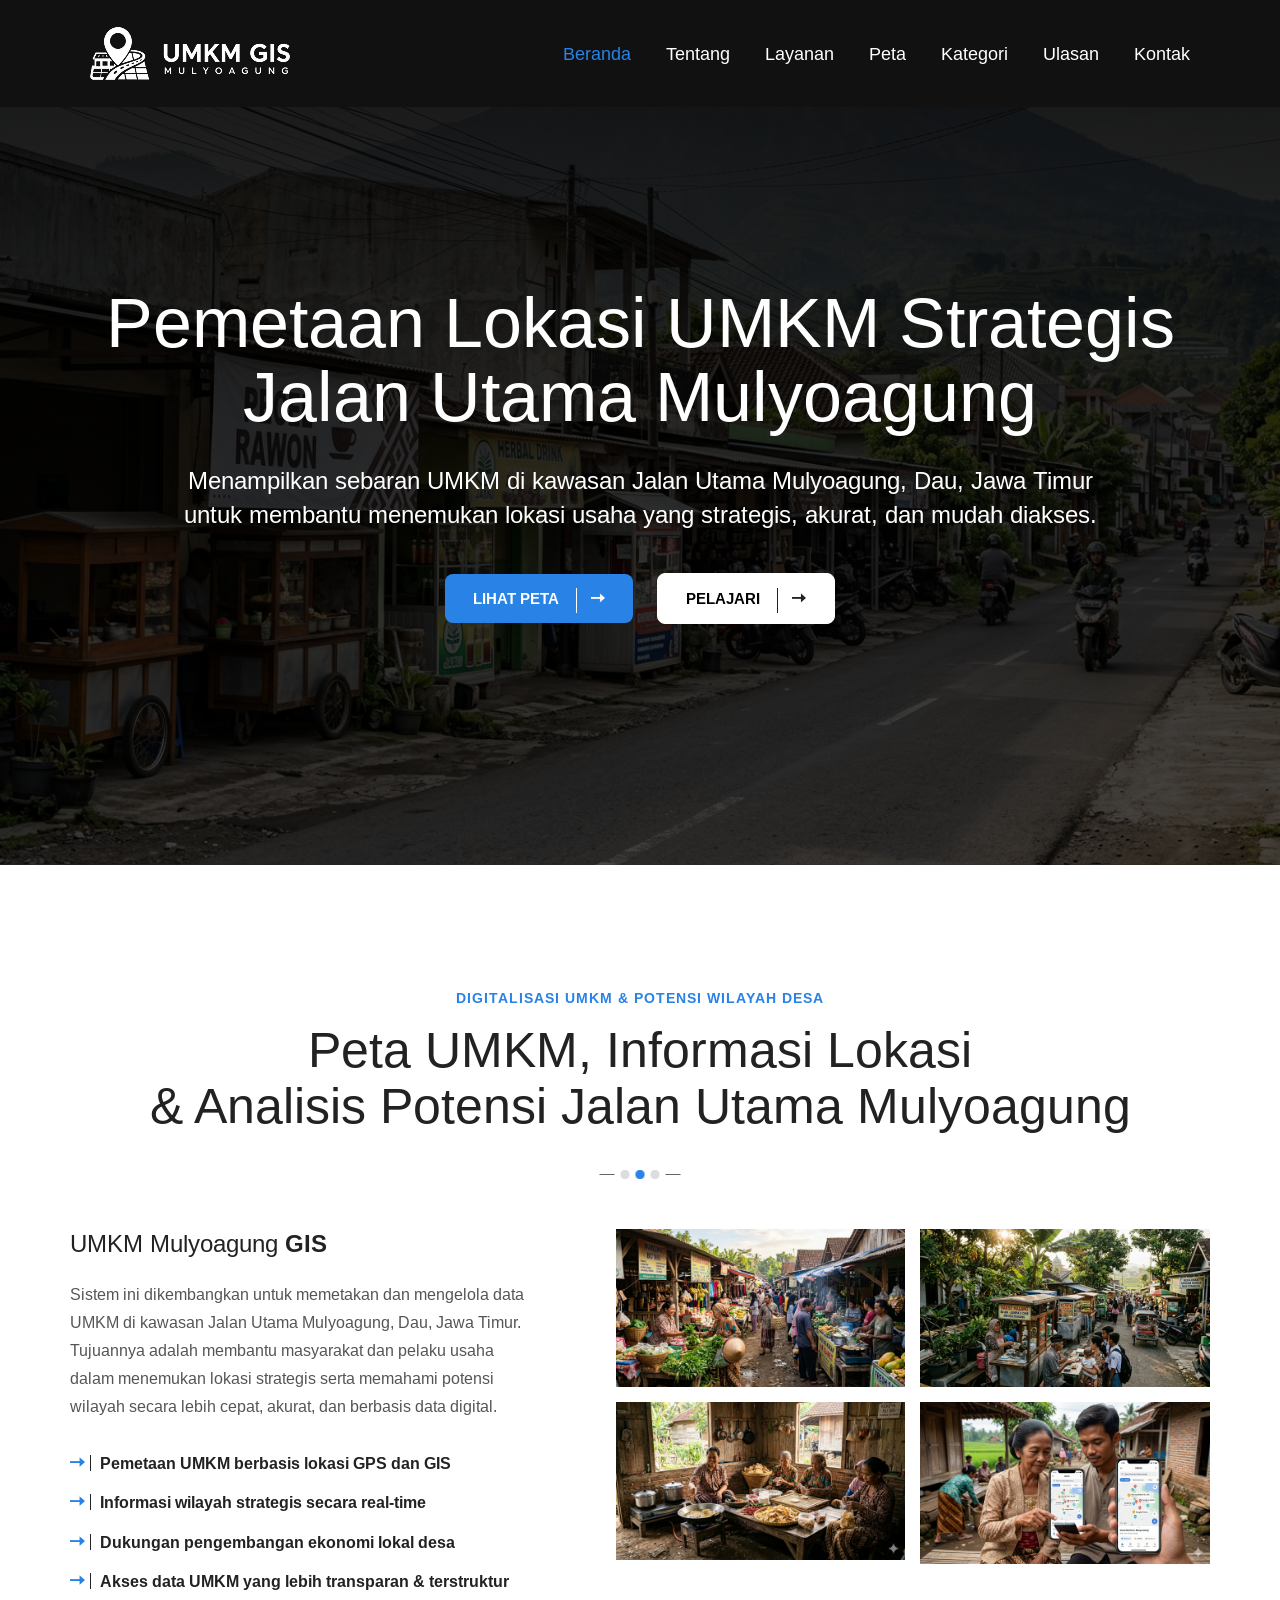
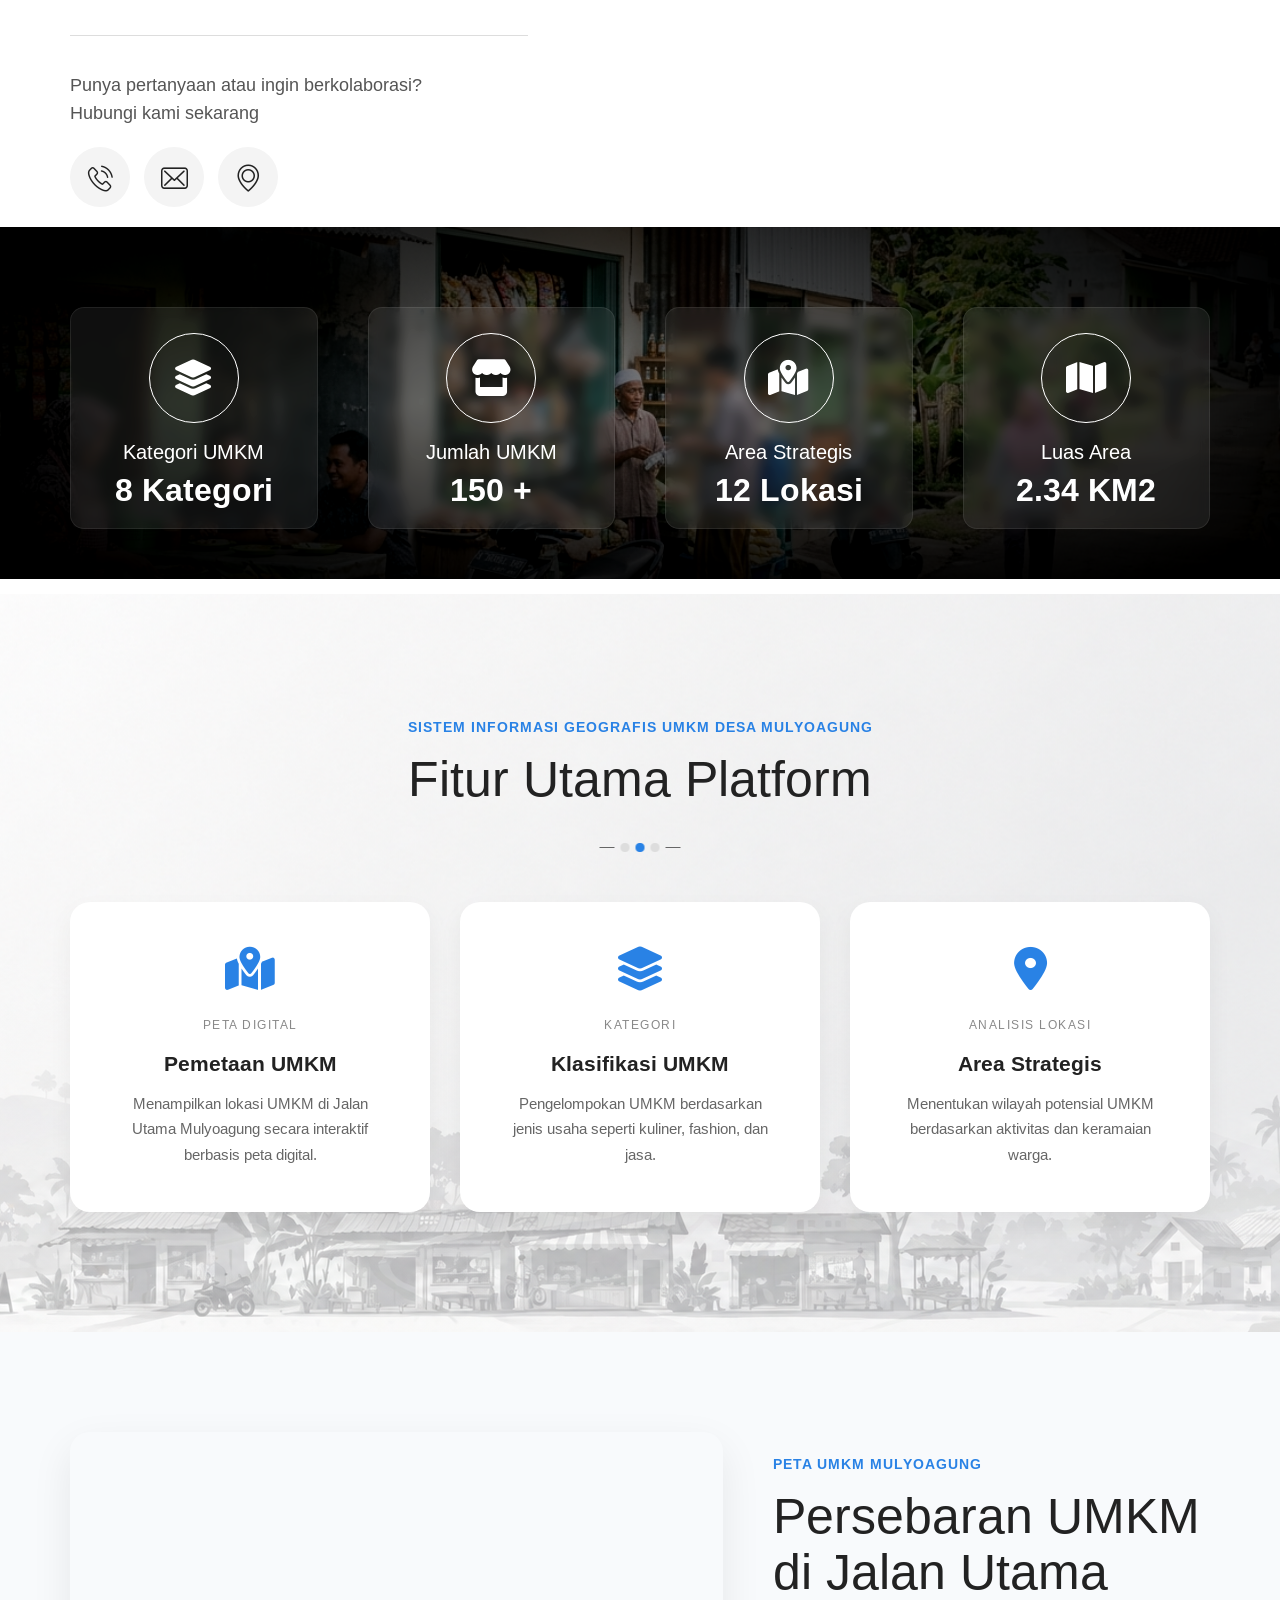
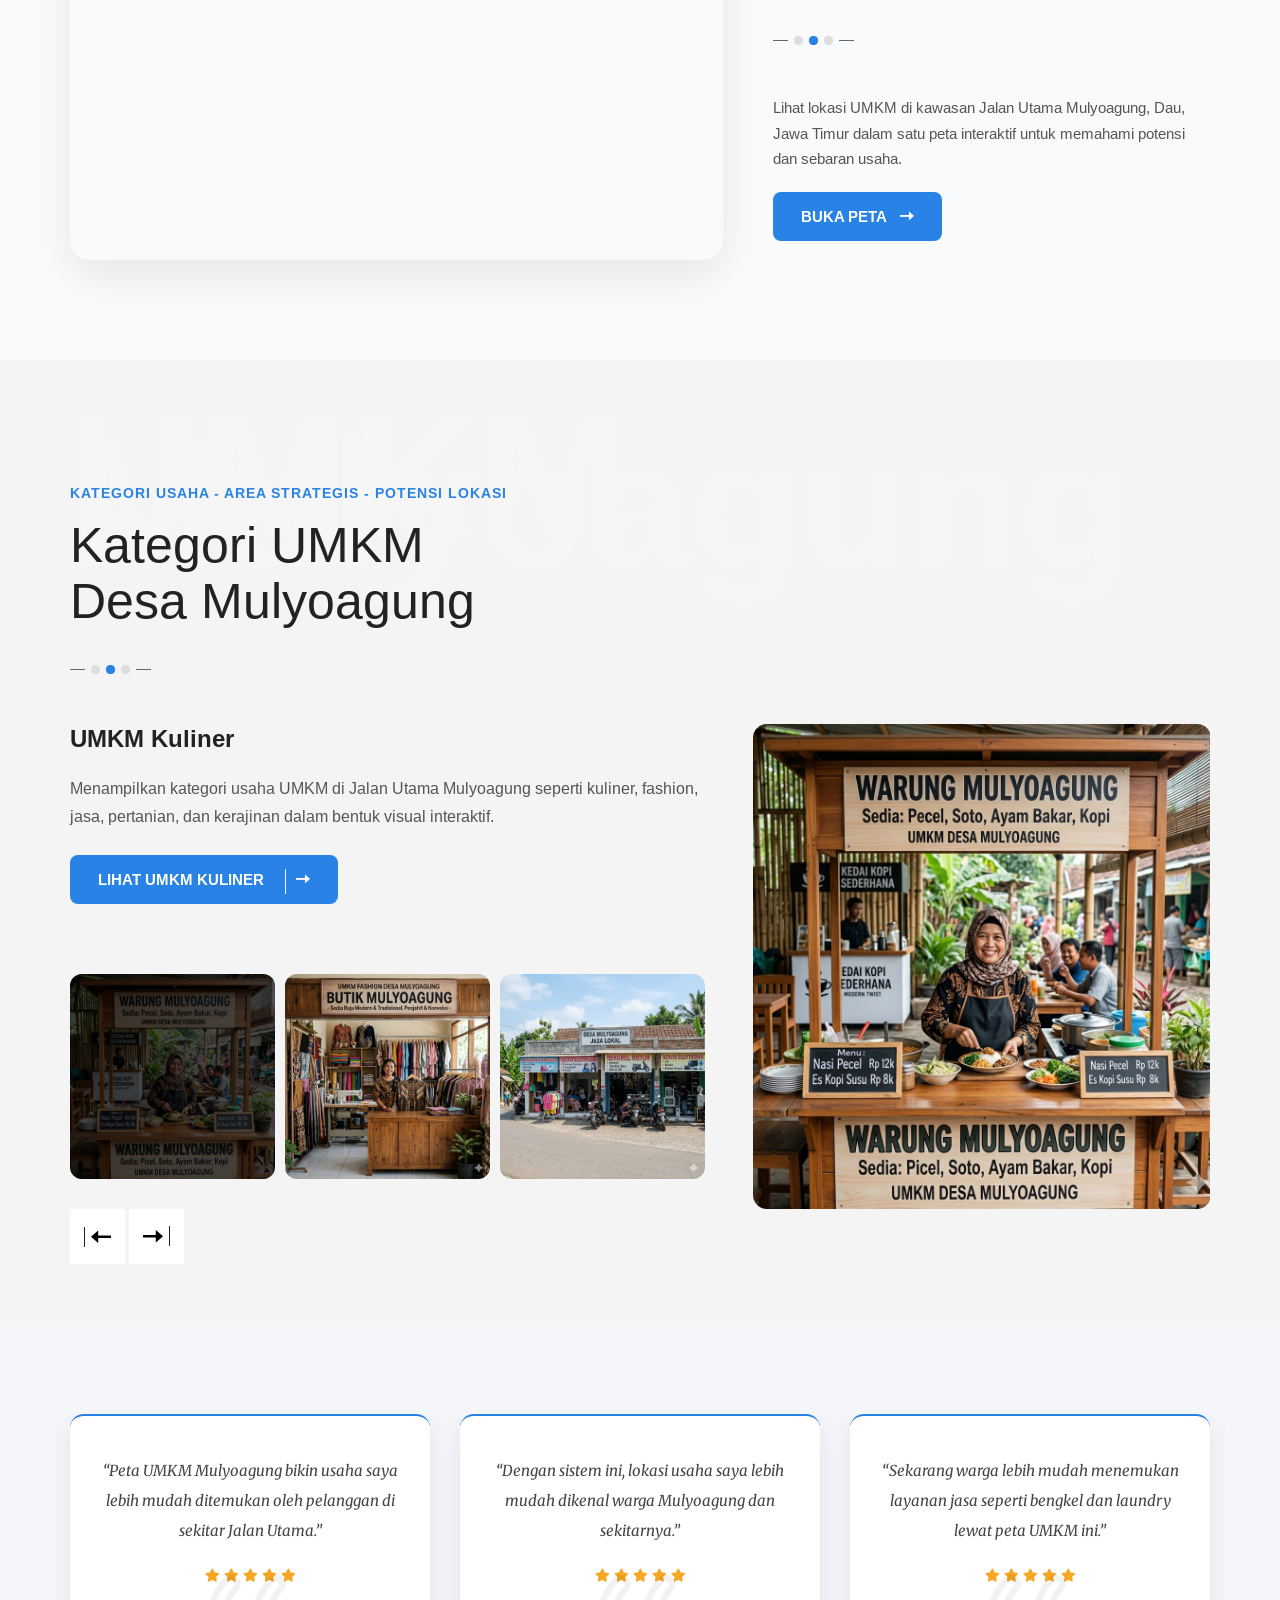
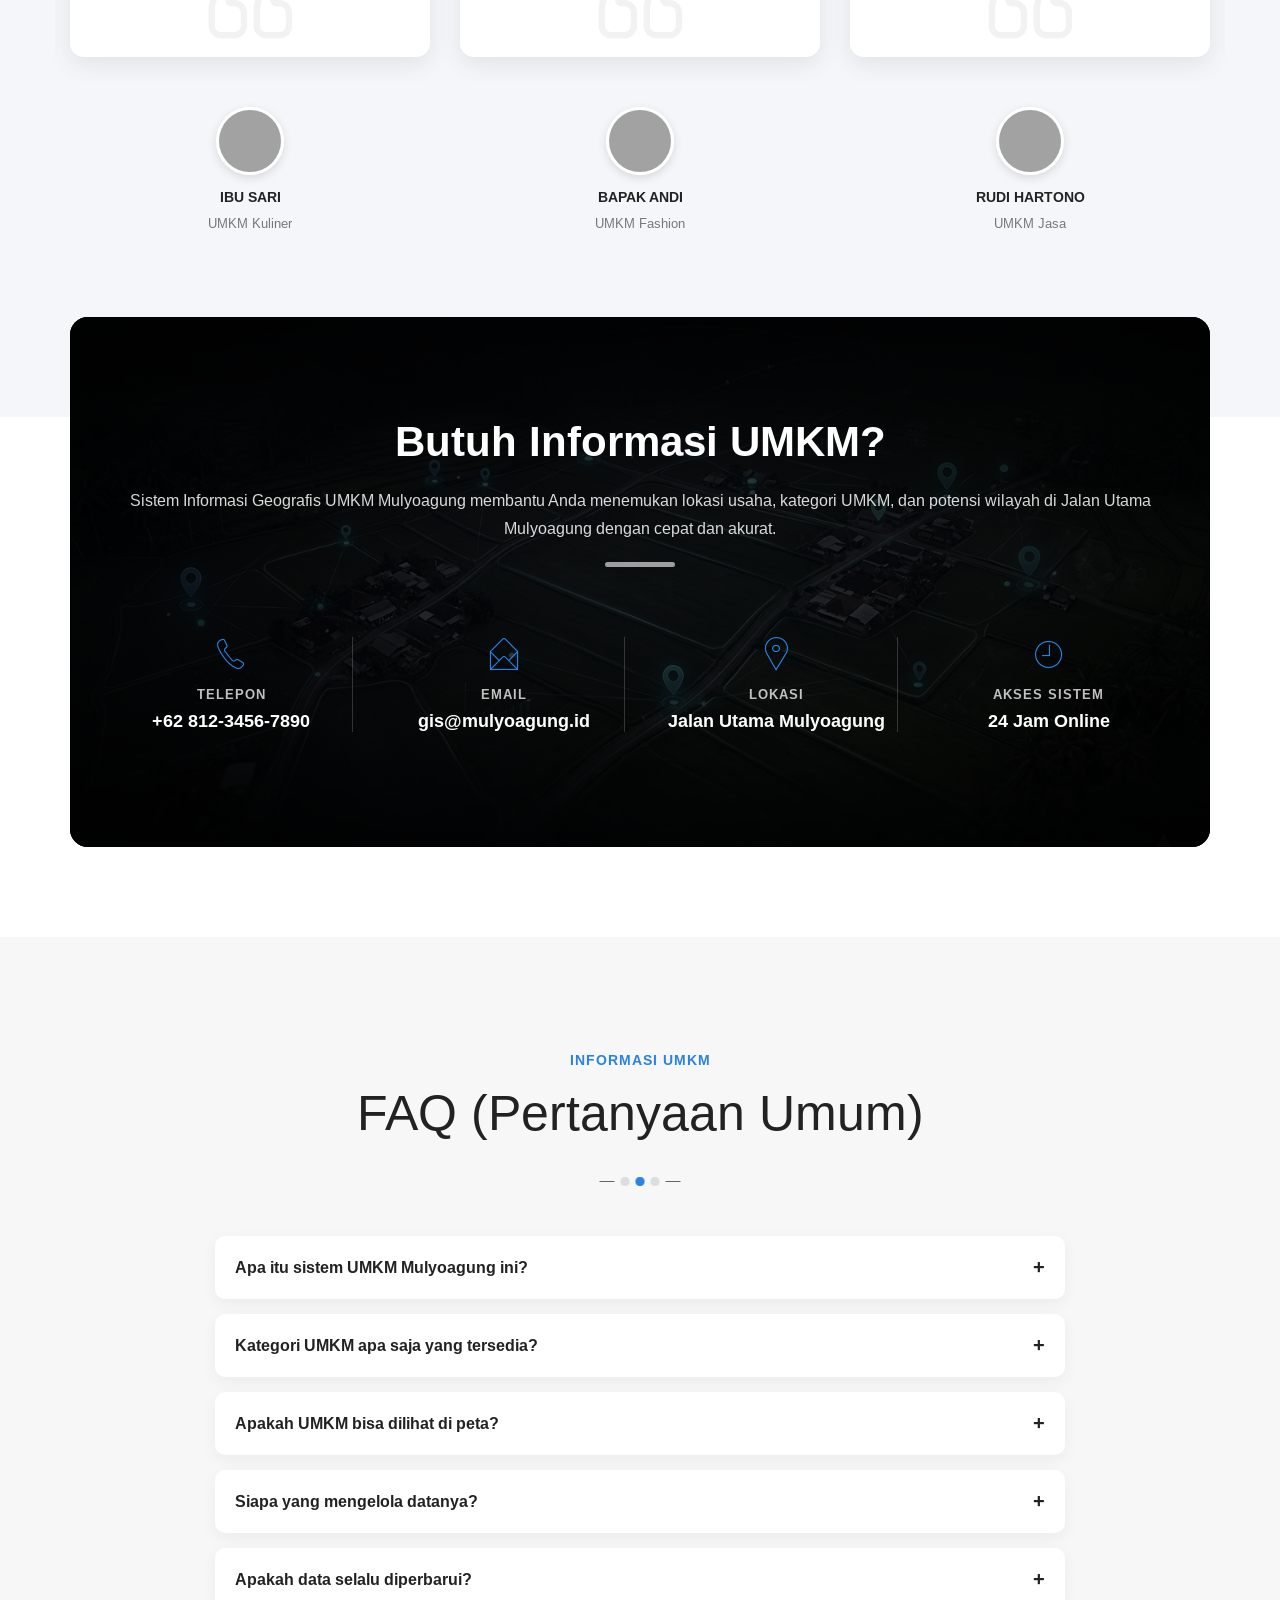
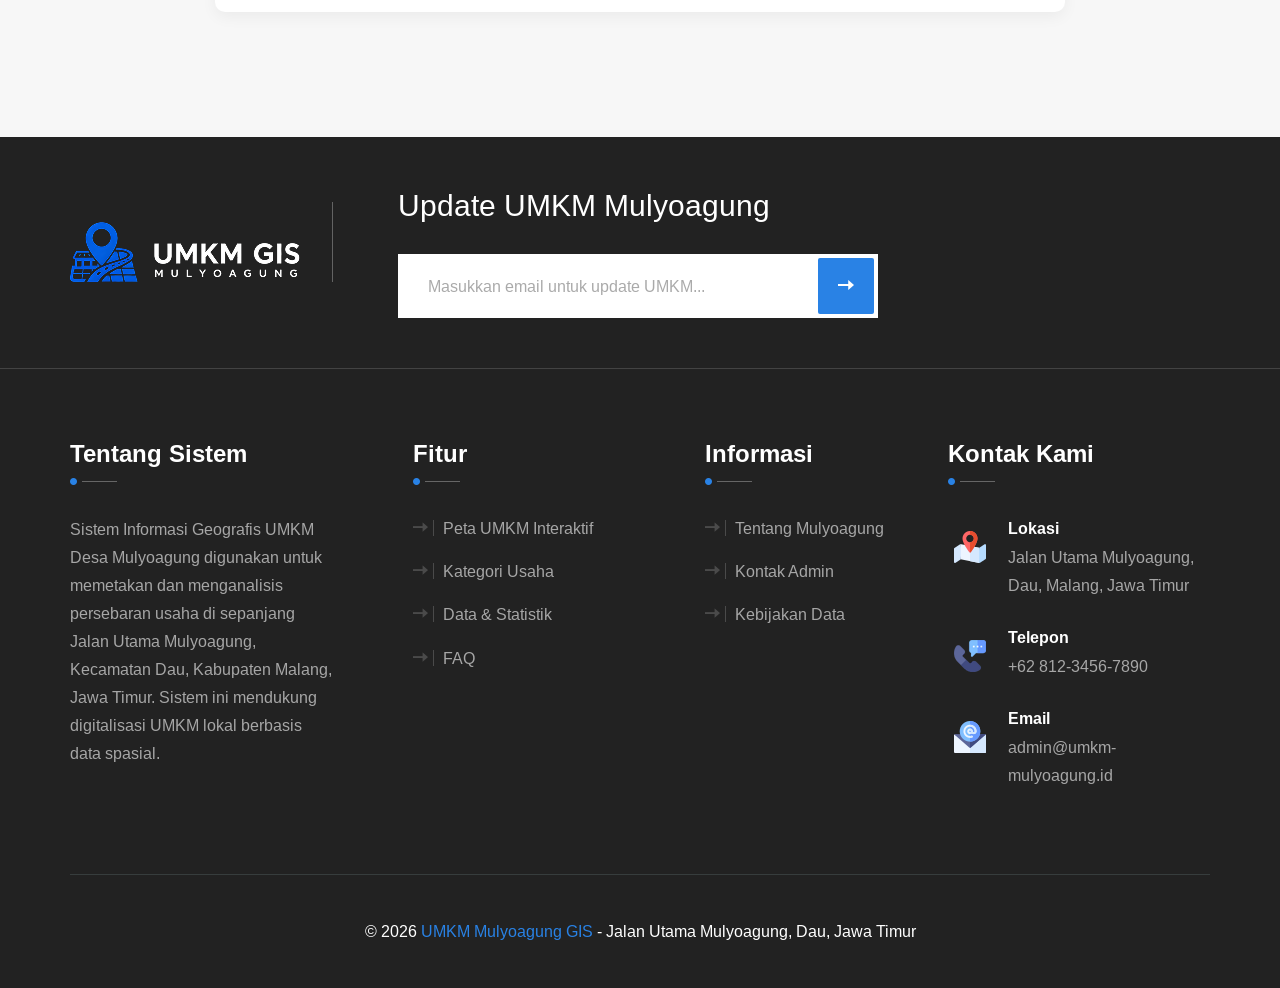
==== umkm/index.html @ f4ca7c7f "Initial commit UMKM GIS Mulyoagung" ====
<!DOCTYPE html>
<html lang="en">
<head>
<meta charset="utf-8">
<title>UMKM GIS | Mulyoagung</title>
<!-- Stylesheets -->
<link href="assets/css/bootstrap.css" rel="stylesheet">
<link href="assets/css/style.css" rel="stylesheet">
<!-- Responsive File -->
<link href="assets/css/responsive.css" rel="stylesheet">
<!-- Color File -->
<link href="assets/css/color.css" rel="stylesheet">

<link href="https://fonts.googleapis.com/css2?family=Arimo:wght@400;700&family=Merriweather:ital@0;1&display=swap" rel="stylesheet">

<!-- icon -->
<link rel="stylesheet" href="https://cdnjs.cloudflare.com/ajax/libs/font-awesome/6.5.0/css/all.min.css">

<link rel="shortcut icon" href="assets/images/icongis.png" type="image/x-icon">
<link rel="icon" href="assets/images/favicon.png" type="image/x-icon">

<!-- Responsive -->
<meta http-equiv="X-UA-Compatible" content="IE=edge">
<meta name="viewport" content="width=device-width, initial-scale=1.0, maximum-scale=1.0, user-scalable=0">
<!--[if lt IE 9]><script src="https://cdnjs.cloudflare.com/ajax/libs/html5shiv/3.7.3/html5shiv.js"></script><![endif]-->
<!--[if lt IE 9]><script src="js/respond.js"></script><![endif]-->
</head>

<script src="assets/js/kategori-slider.js"></script>

<body>

<div class="page-wrapper">
    <!-- Preloader -->
    <div class="loader-wrap">
        <div class="preloader"><div class="preloader-close">Preloader Close</div></div>
        <div class="layer layer-one"><span class="overlay"></span></div>
        <div class="layer layer-two"><span class="overlay"></span></div>        
        <div class="layer layer-three"><span class="overlay"></span></div>
    </div>

    <!-- Main Header -->
    <header class="main-header header-style-one">

        <!-- Header Top -->
      

   <!-- Header Upper -->
<div class="header-upper">
    <div class="auto-container">
        <div class="inner-container">

            <!-- Logo -->
            <div class="logo-box">
                <div class="logo">
                    <a href="index.html">
                        <img src="assets/images/logo_1_gis.png" alt="UMKM Mulyoagung GIS">
                    </a>
                </div>
            </div>

            <!-- Nav -->
            <div class="nav-outer">

                <!-- Mobile Toggle -->
                <div class="mobile-nav-toggler">
                    <img src="assets/images/icons/icon-bar-2.png" alt="">
                </div>

                <!-- Main Menu -->
                <nav class="main-menu navbar-expand-md navbar-light">
                    <div class="collapse navbar-collapse show clearfix" id="navbarSupportedContent">

                        <ul class="navigation">

                            <li><a href="index.html">Beranda</a></li>

                            <li><a href="map.html">Tentang</a></li>

                            <li><a href="map.html">Layanan</a></li>

                            <li><a href="data.html">Peta</a></li>

                                <li class="dropdown">
                                <a href="#">Kategori</a>
                                <ul>
                                    <li><a href="#">Kuliner</a></li>
                                    <li><a href="#">Fashion</a></li>
                                    <li><a href="#">Jasa</a></li>
                                    <li><a href="#">Pertanian</a></li>
                                    <li><a href="#">Kerajinan</a></li>
                                </ul>
                            </li>

                            <li><a href="about.html">Ulasan</a></li>

                            <li><a href="contact.html">Kontak</a></li>

                        </ul>

                    </div>
                </nav>
            </div>

  <!-- Search -->
<div class="navbar-right">
    <div class="search-form-two">
        <form action="map.html" method="GET">

            <input 
                type="search" 
                name="q"
                placeholder="Cari UMKM..."
                required
            >

            <button type="submit">
                <i class="icon-search"></i>
            </button>

        </form>
    </div>
</div>
<!--End Header Upper-->

<!-- Sticky Header -->
<div class="sticky-header">
    <div class="header-upper">
        <div class="auto-container">
            <div class="inner-container">

                <!-- Logo -->
                <div class="logo-box">
                    <div class="logo">
                        <a href="index.html">
                            <img src="assets/images/logo_1_gis.png" alt="">
                        </a>
                    </div>
                </div>

                <!-- Nav -->
                <div class="nav-outer">
                    <div class="mobile-nav-toggler">
                        <img src="assets/images/icons/icon-bar-2.png" alt="">
                    </div>

                    <nav class="main-menu navbar-expand-md navbar-light">
                    </nav>
                </div>

                <!-- Sticky Search -->
                <div class="navbar-right">
                    <div class="search-form-two">
                        <form action="map.html" method="GET">

                            <input 
                                type="search" 
                                name="q"
                                placeholder="Cari UMKM..."
                                required
                            >

                            <button type="submit">
                                <i class="icon-search"></i>
                            </button>

                        </form>
                    </div>
                </div>

            </div>
        </div>
    </div>
</div>
<!-- End Sticky Header -->

        <!-- Mobile Menu  -->
        <div class="mobile-menu">
            <div class="menu-backdrop"></div>
            <div class="close-btn"><span class="icon far fa-times-circle"></span></div>
            
            <nav class="menu-box">
                <div class="nav-logo"><a href="index.html"><img src="assets/images/logo.png" alt="" title=""></a></div>
                <div class="menu-outer"><!--Here Menu Will Come Automatically Via Javascript / Same Menu as in Header--></div>
				<!--Social Links-->
				<div class="social-links">
					<ul class="clearfix">
						<li><a href="#"><span class="fab fa-twitter"></span></a></li>
						<li><a href="#"><span class="fab fa-facebook-square"></span></a></li>
						<li><a href="#"><span class="fab fa-pinterest-p"></span></a></li>
						<li><a href="#"><span class="fab fa-instagram"></span></a></li>
						<li><a href="#"><span class="fab fa-youtube"></span></a></li>
					</ul>
                </div>
            </nav>
        </div><!-- End Mobile Menu -->

        <div class="nav-overlay">
            <div class="cursor"></div>
            <div class="cursor-follower"></div>
        </div>
    </header>
    <!-- End Main Header -->

    <!--Search Popup-->
    <div id="search-popup" class="search-popup">
        <div class="close-search theme-btn"><span class="far fa-times-circle"></span></div>
        <div class="popup-inner">
            <div class="overlay-layer"></div>
            <div class="search-form">
                <form method="post" action="index.html">
                    <div class="form-group">
                        <fieldset>
                            <input type="search" class="form-control" name="search-input" value="" placeholder="Search Here" required >
                            <input type="submit" value="Search Now!" class="theme-btn">
                        </fieldset>
                    </div>
                </form>
            </div>
        </div>
    </div>
<!-- Banner Section -->
<section class="banner-section">
    <div class="swiper-container banner-slider">
        <div class="swiper-wrapper">

            <!-- Slide 1 -->
            <div class="swiper-slide" style="background-image: url(assets/images/main-slider/image-1.png);">
                <div class="content-outer">
                    <div class="content-box justify-content-center">
                        <div class="inner text-center">

                            <h1>Pemetaan Lokasi UMKM Strategis <br> Jalan Utama Mulyoagung</h1>

                            <div class="text">
                                Menampilkan sebaran UMKM di kawasan Jalan Utama Mulyoagung, Dau, Jawa Timur <br>
                                untuk membantu menemukan lokasi usaha yang strategis, akurat, dan mudah diakses.
                            </div>

                            <div class="link-box">

                                <a href="map.html" class="theme-btn btn-style-one">
                                    <span>Lihat Peta</span>
                                </a>

                                <a href="map.html" class="theme-btn btn-style-one style-two">
                                    <span>Pelajari</span>
                                </a>

                            </div>

                        </div>
                    </div>
                </div>
            </div>

            <!-- Slide 2 -->
            <div class="swiper-slide" style="background-image: url(assets/images/main-slider/image-2.png);">
                <div class="content-outer">
                    <div class="content-box justify-content-center">
                        <div class="inner text-center">

                            <h1>Filter Lokasi Berdasarkan <br> Sekolah, Wisata & Keramaian</h1>

                            <div class="text">
                                Temukan UMKM berdasarkan area strategis di Mulyoagung seperti sekolah, wisata, <br>
                                dan pusat keramaian untuk melihat potensi pasar yang lebih tepat sasaran.
                            </div>

                            <div class="link-box">
                                <a href="map.html" class="theme-btn btn-style-one">
                                    <span>Lihat Peta</span>
                                </a>
                                <a href="map.html" class="theme-btn btn-style-one style-two">
                                    <span>Pelajari</span>
                                </a>
                            </div>

                        </div>
                    </div>
                </div>
            </div>

            <!-- Slide 3 -->
            <div class="swiper-slide" style="background-image: url(assets/images/main-slider/image-3.png);">
                <div class="content-outer">
                    <div class="content-box justify-content-center">
                        <div class="inner text-center">

                            <h1>Kategori UMKM & Analisis <br> Potensi Usaha Desa Mulyoagung</h1>

                            <div class="text">
                                Sistem ini mengelompokkan UMKM berdasarkan kategori usaha di Mulyoagung <br>
                                untuk membantu pengembangan bisnis yang lebih terarah dan berbasis data.
                            </div>

                            <div class="link-box">
                                <a href="map.html" class="theme-btn btn-style-one">
                                    <span>Lihat Peta</span>
                                </a>
                                <a href="map.html" class="theme-btn btn-style-one style-two">
                                    <span>Pelajari</span>
                                </a>
                            </div>

                        </div>
                    </div>
                </div>
            </div>

        </div>
    </div>

    <!-- Nav -->
    <div class="banner-slider-nav">
        <div class="banner-slider-control banner-slider-button-prev">
            <span><i class="icon-arrow"></i></span>
        </div>
        <div class="banner-slider-control banner-slider-button-next">
            <span><i class="icon-arrow"></i></span>
        </div>
    </div>
</section>
<!-- About section -->
<section class="about-section">
    <div class="auto-container">

        <div class="sec-title text-center">
            <div class="sub-title">Digitalisasi UMKM & Potensi Wilayah Desa</div>
            <h2>Peta UMKM, Informasi Lokasi <br> & Analisis Potensi Jalan Utama Mulyoagung</h2>
        </div>

        <div class="row">

            <!-- LEFT CONTENT -->
            <div class="col-lg-5">
                <div class="content-block wow fadeInLeft" data-wow-delay="0ms" data-wow-duration="1500ms">

                    <h3>UMKM Mulyoagung <strong>GIS</strong></h3>

                    <div class="text">
                        Sistem ini dikembangkan untuk memetakan dan mengelola data UMKM di kawasan
                        Jalan Utama Mulyoagung, Dau, Jawa Timur. Tujuannya adalah membantu masyarakat
                        dan pelaku usaha dalam menemukan lokasi strategis serta memahami potensi wilayah
                        secara lebih cepat, akurat, dan berbasis data digital.
                    </div>

                    <ul class="list">
                        <li>Pemetaan UMKM berbasis lokasi GPS dan GIS</li>
                        <li>Informasi wilayah strategis secara real-time</li>
                        <li>Dukungan pengembangan ekonomi lokal desa</li>
                        <li>Akses data UMKM yang lebih transparan & terstruktur</li>
                    </ul>

                    <div class="bottom-content">
                        <div class="text">
                            Punya pertanyaan atau ingin berkolaborasi? <br> Hubungi kami sekarang
                        </div>

                        <ul class="contact-link">
                            <li><a href="#"><i class="icon-phone"></i></a></li>
                            <li><a href="#"><i class="icon-envelope"></i></a></li>
                            <li><a href="contact.html"><i class="icon-placeholder"></i></a></li>
                        </ul>
                    </div>

                </div>
            </div>

            <!-- RIGHT IMAGES -->
            <div class="col-lg-7">
                <div class="image-block wow fadeInRight" data-wow-delay="0ms" data-wow-duration="1500ms">

                    <div class="row">

                        <div class="col-lg-6 column">
                            <div class="image">
                                <img src="assets/images/resource/image-1.png" alt="UMKM Kuliner">
                            </div>
                            <div class="image">
                                <img src="assets/images/resource/image-2.png" alt="UMKM Fashion">
                            </div>
                        </div>

                        <div class="col-lg-6 column">
                            <div class="image">
                                <img src="assets/images/resource/image-3.png" alt="UMKM Jasa">
                            </div>
                            <div class="image">
                                <img src="assets/images/resource/image-4.png" alt="UMKM Pertanian">
                            </div>
                        </div>

                    </div>

                </div>
            </div>

        </div>
    </div>
</section>

   <!-- Funfacts Section -->
<!-- Funfacts Section -->
<section class="funfacts-section" style="background-image: url(assets/images/background/bg-1.png);">
    <div class="auto-container">

        <div class="row funfacts-row">

            <!-- Column 1 -->
            <div class="column counter-column col-lg-3 col-md-6 col-sm-6">
                <div class="inner">
                    <div class="icon-outer">
                        <div class="icon">
                            <i class="fas fa-layer-group"></i>
                        </div>
                    </div>
                    <div class="content">
                        <div class="text">Kategori UMKM</div>
                        <div class="count-outer count-box">
                            <span class="count-text" data-stop="8">0</span>
                            <span> Kategori</span>
                        </div>
                    </div>
                </div>
            </div>

            <!-- Column 2 -->
            <div class="column counter-column col-lg-3 col-md-6 col-sm-6">
                <div class="inner">
                    <div class="icon-outer">
                        <div class="icon">
                            <i class="fas fa-store"></i>
                        </div>
                    </div>
                    <div class="content">
                        <div class="text">Jumlah UMKM</div>
                        <div class="count-outer count-box">
                            <span class="count-text" data-stop="150">0</span>
                            <span>+</span>
                        </div>
                    </div>
                </div>
            </div>

            <!-- Column 3 -->
            <div class="column counter-column col-lg-3 col-md-6 col-sm-6">
                <div class="inner">
                    <div class="icon-outer">
                        <div class="icon">
                            <i class="fas fa-map-marked-alt"></i>
                        </div>
                    </div>
                    <div class="content">
                        <div class="text">Area Strategis</div>
                        <div class="count-outer count-box">
                            <span class="count-text" data-stop="12">0</span>
                            <span> Lokasi</span>
                        </div>
                    </div>
                </div>
            </div>

            <!-- Column 4 -->
            <div class="column counter-column col-lg-3 col-md-6 col-sm-6">
                <div class="inner">
                    <div class="icon-outer">
                        <div class="icon">
                            <i class="fas fa-map"></i>
                        </div>
                    </div>
                    <div class="content">
                        <div class="text">Luas Area</div>
                        <div class="count-outer count-box">
                            <span class="count-text">2.34</span>
                            <span>KM2</span>
                        </div>
                    </div>
                </div>
            </div>

        </div>

    </div>
</section>
<!-- Program UMKM Section -->
<section class="city-program-section" style="background-image: url(assets/images/background/bg-2.jpg);">
    <div class="auto-container">

        <div class="sec-title text-center">
            <div class="sub-title">Sistem Informasi Geografis UMKM Desa Mulyoagung</div>
            <h2>Fitur Utama Platform</h2>
        </div>

        <div class="row justify-content-center">

            <!-- 1. Pemetaan UMKM -->
            <div class="col-lg-4 col-md-6 program-block">
                <div class="inner-box text-center">

                    <div class="icon">
                        <i class="fas fa-map-marked-alt"></i>
                    </div>

                    <div class="category">Peta Digital</div>

                    <h4>Pemetaan UMKM</h4>

                    <p>
                        Menampilkan lokasi UMKM di Jalan Utama Mulyoagung secara interaktif berbasis peta digital.
                    </p>

                </div>
            </div>

            <!-- 2. Kategori UMKM -->
            <div class="col-lg-4 col-md-6 program-block">
                <div class="inner-box text-center">

                    <div class="icon">
                        <i class="fas fa-layer-group"></i>
                    </div>

                    <div class="category">Kategori</div>

                    <h4>Klasifikasi UMKM</h4>

                    <p>
                        Pengelompokan UMKM berdasarkan jenis usaha seperti kuliner, fashion, dan jasa.
                    </p>

                </div>
            </div>

            <!-- 3. Area Strategis -->
            <div class="col-lg-4 col-md-6 program-block">
                <div class="inner-box text-center">

                    <div class="icon">
                        <i class="fas fa-location-dot"></i>
                    </div>

                    <div class="category">Analisis Lokasi</div>

                    <h4>Area Strategis</h4>

                    <p>
                        Menentukan wilayah potensial UMKM berdasarkan aktivitas dan keramaian warga.
                    </p>

                </div>
            </div>

        </div>

    </div>
</section>

<!-- Map Preview Section -->
<section class="map-preview-section">
    <div class="auto-container">
        <div class="row align-items-center">

            <!-- MAP -->
            <div class="col-lg-7">
                <div class="map-box">
                    <iframe 
                        src="https://www.google.com/maps?q=Jalan+Utama+Mulyoagung+Dau+Malang&output=embed"
                        width="100%" 
                        height="420" 
                        style="border:0;" 
                        allowfullscreen="" 
                        loading="lazy">
                    </iframe>
                </div>
            </div>

            <!-- CONTENT -->
            <div class="col-lg-5">
                <div class="content-block">

                    <div class="sec-title">
                        <div class="sub-title">Peta UMKM Mulyoagung</div>
                        <h2>Persebaran UMKM di Jalan Utama</h2>
                    </div>

                    <div class="text">
                        <p>
                            Lihat lokasi UMKM di kawasan Jalan Utama Mulyoagung, Dau, Jawa Timur
                            dalam satu peta interaktif untuk memahami potensi dan sebaran usaha.
                        </p>
                    </div>

                    <div class="btn-box">
                        <a href="map.html" class="theme-btn btn-style-one">
                            Buka Peta
                        </a>
                    </div>

                </div>
            </div>

        </div>
    </div>
</section>

  <!-- Highlights section -->
<section class="highlights-section">
    <div class="auto-container">

        <div class="sec-title">
            <div class="big-title">UMKM Mulyoagung</div>
            <div class="sub-title">Kategori Usaha - Area Strategis - Potensi Lokasi</div>
            <h2>Kategori UMKM <br> Desa Mulyoagung</h2>
        </div>

        <div class="highlight-block-area">
            <div class="row">

                <!-- LEFT CONTENT -->
                <div class="col-lg-7">

                    <div class="text-blcok">

                        <h4 id="kategori-title">UMKM Kuliner</h4>

                        <div class="text" id="kategori-desc">
                            Menampilkan kategori usaha UMKM di Jalan Utama Mulyoagung seperti kuliner,
                            fashion, jasa, pertanian, dan kerajinan dalam bentuk visual interaktif.
                        </div>

                        <div class="link-btn">
                            <a href="map.html?kategori=kuliner"
                               class="theme-btn btn-style-one"
                               id="kategori-btn">

                                <span id="kategori-btn-text">
                                    Lihat UMKM Kuliner
                                </span>

                            </a>
                        </div>

                    </div>

                    <!-- THUMB SLIDER -->
                    <div class="swiper-container highlight-thumbs">
                        <div class="swiper-wrapper">

                            <div class="swiper-slide">
                                <div class="thumb">
                                    <img src="assets/images/resource/image-9.jpg" alt="Kuliner">
                                </div>
                            </div>

                            <div class="swiper-slide">
                                <div class="thumb">
                                    <img src="assets/images/resource/image-10.jpg" alt="Fashion">
                                </div>
                            </div>

                            <div class="swiper-slide">
                                <div class="thumb">
                                    <img src="assets/images/resource/image-11.jpg" alt="Jasa">
                                </div>
                            </div>

                            <div class="swiper-slide">
                                <div class="thumb">
                                    <img src="assets/images/resource/image-12.jpg" alt="Pertanian">
                                </div>
                            </div>

                            <div class="swiper-slide">
                                <div class="thumb">
                                    <img src="assets/images/resource/image-13.jpg" alt="Kerajinan">
                                </div>
                            </div>

                        </div>
                    </div>

                    <!-- NAV -->
                    <div class="highlight-slider-nav">
                        <div class="highlight-slider-control highlight-slider-button-prev">
                            <span><i class="icon-arrow"></i></span>
                        </div>

                        <div class="highlight-slider-control highlight-slider-button-next">
                            <span><i class="icon-arrow"></i></span>
                        </div>
                    </div>

                </div>

                <!-- RIGHT IMAGE -->
                <div class="col-lg-5">
                    <div class="swiper-container highlight-image">
                        <div class="swiper-wrapper">

                            <div class="swiper-slide">
                                <div class="image">
                                    <img src="assets/images/resource/image-9.jpg" alt="">
                                </div>
                            </div>

                            <div class="swiper-slide">
                                <div class="image">
                                    <img src="assets/images/resource/image-10.jpg" alt="">
                                </div>
                            </div>

                            <div class="swiper-slide">
                                <div class="image">
                                    <img src="assets/images/resource/image-11.jpg" alt="">
                                </div>
                            </div>

                            <div class="swiper-slide">
                                <div class="image">
                                    <img src="assets/images/resource/image-12.jpg" alt="">
                                </div>
                            </div>

                            <div class="swiper-slide">
                                <div class="image">
                                    <img src="assets/images/resource/image-13.jpg" alt="">
                                </div>
                            </div>

                        </div>
                    </div>
                </div>

            </div>
        </div>

    </div>
</section>
<!-- Testimonials section -->
<section class="testimonials-section">

    <div class="auto-container">
        <div class="row">

            <div class="theme_carousel owl-theme owl-carousel"
                data-options='{
                "loop": true,
                "margin": 0,
                "autoheight": true,
                "nav": true,
                "dots": true,
                "autoplay": true,
                "autoplayTimeout": 5000,
                "smartSpeed": 900,
                "responsive": {
                    "0": { "items": 1 },
                    "600": { "items": 1 },
                    "768": { "items": 2 },
                    "992": { "items": 3 },
                    "1200": { "items": 3 }
                }
            }'>

                <!-- TESTIMONI 1 -->
                <div class="col-lg-12 testimonial-block">
                    <div class="inner-box">

                        <div class="content">
                            <div class="text">
                                “Peta UMKM Mulyoagung bikin usaha saya lebih mudah ditemukan oleh pelanggan di sekitar Jalan Utama.”
                            </div>

                            <div class="rating">
                                <span class="fas fa-star"></span>
                                <span class="fas fa-star"></span>
                                <span class="fas fa-star"></span>
                                <span class="fas fa-star"></span>
                                <span class="fas fa-star"></span>
                            </div>

                            <div class="quote"><span class="icon-quote"></span></div>
                        </div>

                        <div class="author">
                            <div class="thumb">
                                <img src="assets/images/resource/author-1.jpg" alt="">
                            </div>
                            <h4>Ibu Sari</h4>
                            <div class="designation">UMKM Kuliner</div>
                        </div>

                    </div>
                </div>

                <!-- TESTIMONI 2 -->
                <div class="col-lg-12 testimonial-block">
                    <div class="inner-box">

                        <div class="content">
                            <div class="text">
                                “Dengan sistem ini, lokasi usaha saya lebih mudah dikenal warga Mulyoagung dan sekitarnya.”
                            </div>

                            <div class="rating">
                                <span class="fas fa-star"></span>
                                <span class="fas fa-star"></span>
                                <span class="fas fa-star"></span>
                                <span class="fas fa-star"></span>
                                <span class="fas fa-star"></span>
                            </div>

                            <div class="quote"><span class="icon-quote"></span></div>
                        </div>

                        <div class="author">
                            <div class="thumb">
                                <img src="assets/images/resource/author-2.jpg" alt="">
                            </div>
                            <h4>Bapak Andi</h4>
                            <div class="designation">UMKM Fashion</div>
                        </div>

                    </div>
                </div>

                <!-- TESTIMONI 3 -->
                <div class="col-lg-12 testimonial-block">
                    <div class="inner-box">

                        <div class="content">
                            <div class="text">
                                “Sekarang warga lebih mudah menemukan layanan jasa seperti bengkel dan laundry lewat peta UMKM ini.”
                            </div>

                            <div class="rating">
                                <span class="fas fa-star"></span>
                                <span class="fas fa-star"></span>
                                <span class="fas fa-star"></span>
                                <span class="fas fa-star"></span>
                                <span class="fas fa-star"></span>
                            </div>

                            <div class="quote"><span class="icon-quote"></span></div>
                        </div>

                        <div class="author">
                            <div class="thumb">
                                <img src="assets/images/resource/author-3.jpg" alt="">
                            </div>
                            <h4>Rudi Hartono</h4>
                            <div class="designation">UMKM Jasa</div>
                        </div>

                    </div>
                </div>

            </div>

        </div>
    </div>
</section>
<!-- Contact Info section -->
<section class="contact-info-section">
    <div class="auto-container">
        <div class="wrapper-box" style="background-image: url(assets/images/background/bg-4.png);">

            <div class="top-content">
                <h2>Butuh Informasi UMKM?</h2>
                <div class="text">
                    Sistem Informasi Geografis UMKM Mulyoagung membantu Anda menemukan lokasi usaha, kategori UMKM, dan potensi wilayah di Jalan Utama Mulyoagung dengan cepat dan akurat.
                </div>
            </div>

            <div class="row">

                <!-- CALL -->
                <div class="col-lg-3 col-md-6 contact-info-block">
                    <div class="inner-box">
                        <div class="icon"><span class="pe-7s-call"></span></div>
                        <h5>Telepon</h5>
                        <h4><a href="tel:+6281234567890">+62 812-3456-7890</a></h4>
                    </div>
                </div>

                <!-- EMAIL -->
                <div class="col-lg-3 col-md-6 contact-info-block">
                    <div class="inner-box">
                        <div class="icon"><span class="pe-7s-mail-open"></span></div>
                        <h5>Email</h5>
                        <h4><a href="mailto:gis@mulyoagung.id">gis@mulyoagung.id</a></h4>
                    </div>
                </div>

                <!-- LOCATION / DESA -->
                <div class="col-lg-3 col-md-6 contact-info-block">
                    <div class="inner-box">
                        <div class="icon"><span class="pe-7s-map-marker"></span></div>
                        <h5>Lokasi</h5>
                        <h4>Jalan Utama Mulyoagung</h4>
                    </div>
                </div>

                <!-- JAM OPERASIONAL -->
                <div class="col-lg-3 col-md-6 contact-info-block">
                    <div class="inner-box">
                        <div class="icon"><span class="pe-7s-clock"></span></div>
                        <h5>Akses Sistem</h5>
                        <h4>24 Jam Online</h4>
                    </div>
                </div>

            </div>
        </div>
    </div>
</section>
<!-- FAQ SECTION -->
<section class="faq-section">
    <div class="auto-container">

        <div class="sec-title text-center">
            <div class="sub-title">Informasi UMKM</div>
            <h2>FAQ (Pertanyaan Umum)</h2>
        </div>

        <div class="faq-wrapper">

            <!-- FAQ 1 -->
            <div class="faq-item">
                <div class="faq-question">Apa itu sistem UMKM Mulyoagung ini?</div>
                <div class="faq-answer">
                    Sistem ini adalah peta digital UMKM di Jalan Utama Mulyoagung berbasis GIS untuk menampilkan lokasi dan data usaha.
                </div>
            </div>

            <!-- FAQ 2 -->
            <div class="faq-item">
                <div class="faq-question">Kategori UMKM apa saja yang tersedia?</div>
                <div class="faq-answer">
                    Tersedia kategori seperti kuliner, fashion, jasa, pertanian, dan kerajinan.
                </div>
            </div>

            <!-- FAQ 3 -->
            <div class="faq-item">
                <div class="faq-question">Apakah UMKM bisa dilihat di peta?</div>
                <div class="faq-answer">
                    Bisa, semua lokasi UMKM dapat diakses melalui peta interaktif berdasarkan kategori.
                </div>
            </div>

            <!-- FAQ 4 -->
            <div class="faq-item">
                <div class="faq-question">Siapa yang mengelola datanya?</div>
                <div class="faq-answer">
                    Data dikelola bersama perangkat desa dan hasil pendataan lapangan secara berkala.
                </div>
            </div>

            <!-- FAQ 5 -->
            <div class="faq-item">
                <div class="faq-question">Apakah data selalu diperbarui?</div>
                <div class="faq-answer">
                    Ya, data diperbarui secara berkala mengikuti perkembangan UMKM di Mulyoagung.
                </div>
            </div>

        </div>

    </div>
</section>


    <!-- Main  Footer -->
<!-- Main Footer -->
<footer class="main-footer">

    <!-- FOOTER TOP -->
    <div class="footer-top">
        <div class="auto-container">
            <div class="row align-items-center">

                <div class="col-lg-3">
                    <div class="logo">
                        <a href="index.html">
                            <img src="assets/images/logo-2.png" alt="UMKM Mulyoagung GIS">
                        </a>
                    </div>
                </div>

                <div class="col-lg-9">
                    <div class="wrapper-box">
                        <h4>Update UMKM Mulyoagung</h4>

                        <div class="newsletter-form">
                            <form class="ajax-sub-form" method="post">
                                <div class="form-group">
                                    <input type="email" placeholder="Masukkan email untuk update UMKM..." id="subscription-email">
                                    <button type="submit" class="theme-btn">
                                        <i class="icon-arrow"></i>
                                    </button>
                                </div>
                            </form>
                        </div>

                    </div>
                </div>

            </div>
        </div>
    </div>

    <!-- WIDGETS -->
    <div class="auto-container">
        <div class="widgets-section">
            <div class="row clearfix">

                <!-- ABOUT -->
                <div class="column col-lg-3 col-md-6">
                    <div class="widget about-widget">
                        <h3 class="widget-title">Tentang Sistem</h3>

                        <div class="text">
                            Sistem Informasi Geografis UMKM Desa Mulyoagung digunakan untuk memetakan
                            dan menganalisis persebaran usaha di sepanjang Jalan Utama Mulyoagung,
                            Kecamatan Dau, Kabupaten Malang, Jawa Timur.
                            Sistem ini mendukung digitalisasi UMKM lokal berbasis data spasial.
                        </div>

                    </div>
                </div>

                <!-- FITUR -->
                <div class="column col-lg-3 col-md-6">
                    <div class="widget links-widget">
                        <h3 class="widget-title">Fitur</h3>
                        <ul>
                            <li><a href="map.html">Peta UMKM Interaktif</a></li>
                            <li><a href="map.html">Kategori Usaha</a></li>
                            <li><a href="data.html">Data & Statistik</a></li>
                            <li><a href="#faq">FAQ</a></li>
                        </ul>
                    </div>
                </div>

                <!-- INFORMASI -->
                <div class="column col-lg-3 col-md-6">
                    <div class="widget links-widget">
                        <h3 class="widget-title">Informasi</h3>
                        <ul>
                            <li><a href="#about">Tentang Mulyoagung</a></li>
                            <li><a href="contact.html">Kontak Admin</a></li>
                            <li><a href="#">Kebijakan Data</a></li>
                        </ul>
                    </div>
                </div>

                <!-- KONTAK -->
                <div class="column col-lg-3 col-md-6">
                    <div class="widget contact-widget">
                        <h3 class="widget-title">Kontak Kami</h3>

                        <ul class="contact-info">

                            <li>
                                <div class="icon">
                                    <img src="assets/images/icons/icon-1.png" alt="">
                                </div>
                                <div class="text">
                                    <strong>Lokasi</strong>
                                    Jalan Utama Mulyoagung, Dau, Malang, Jawa Timur
                                </div>
                            </li>

                            <li>
                                <div class="icon">
                                    <img src="assets/images/icons/icon-2.png" alt="">
                                </div>
                                <div class="text">
                                    <strong>Telepon</strong>
                                    <a href="tel:+6281234567890">+62 812-3456-7890</a>
                                </div>
                            </li>

                            <li>
                                <div class="icon">
                                    <img src="assets/images/icons/icon-3.png" alt="">
                                </div>
                                <div class="text">
                                    <strong>Email</strong>
                                    <a href="mailto:admin@umkm-mulyoagung.id">admin@umkm-mulyoagung.id</a>
                                </div>
                            </li>

                        </ul>

                    </div>
                </div>

            </div>
        </div>
    </div>

    <!-- FOOTER BOTTOM -->
    <div class="footer-bottom">
        <div class="auto-container">
            <div class="wrapper-box">
                <div class="copyright">
                    © 2026 <a href="index.html">UMKM Mulyoagung GIS</a> - Jalan Utama Mulyoagung, Dau, Jawa Timur
                </div>
            </div>
        </div>
    </div>

</footer>
</div>
<!--End pagewrapper-->

<!--Scroll to top-->
<div class="scroll-to-top scroll-to-target" data-target="html"><span class="icon-arrow"></span></div>

<script src="assets/js/jquery.js"></script>
<script src="assets/js/popper.min.js"></script>
<script src="assets/js/bootstrap.min.js"></script>
<script src="assets/js/bootstrap-select.min.js"></script>
<script src="assets/js/jquery.fancybox.js"></script>
<script src="assets/js/isotope.js"></script>
<script src="assets/js/owl.js"></script>
<script src="assets/js/appear.js"></script>
<script src="assets/js/wow.js"></script>
<script src="assets/js/lazyload.js"></script>
<script src="assets/js/scrollbar.js"></script>
<script src="assets/js/TweenMax.min.js"></script>
<script src="assets/js/swiper.min.js"></script>
<script src="assets/js/jquery.polyglot.language.switcher.js"></script>
<script src="assets/js/jquery.ajaxchimp.min.js"></script>
<script src="assets/js/parallax-scroll.js"></script>

<script src="assets/js/script.js"></script>


</body>
</html>
---- umkm/assets/css/style.css ----
/* Governlia HTML Template  */

/*** 

====================================================================
        Fonts
====================================================================

***/

@import url('fontawesome-all.css');
@import url('animate.css');
@import url('custom-animate.css');
@import url('icomoon.css');
@import url('stroke-gap.css');
@import url('pe-icon-7-stroke.css');
@import url('owl.css');
@import url('jquery-ui.css');
@import url('jquery.fancybox.min.css');
@import url('scrollbar.css');
@import url('hover.css');
@import url('jquery.touchspin.css');
@import url('botstrap-select.min.css');
@import url('swiper.min.css');
@import url('rtl.css');
@import url('polyglot-language-switcher.css');



/*** 

====================================================================
    Reset
====================================================================

***/

* {
    margin: 0px;
    padding: 0px;
    border: none;
    outline: none;
    font-size: 100%;
    line-height: inherit;
}

/*** 

====================================================================
    Global Settings
====================================================================

***/



body {
    font-size: 16px;
    color: #222;
    line-height: 1.7em;
    font-weight: 400;
    -webkit-font-smoothing: antialiased;
    background: rgb(255, 255, 255);
    font-family: 'Arimo', sans-serif;
    
}

.page-wrapper {
    position: relative;
    width: 100%;
    min-width: 300px;
    z-index: 9;
    margin: 0px auto;
    overflow: hidden;
}

a {
    text-decoration: none;
    cursor: pointer;
}

a:hover,
a:focus,
a:visited {
    text-decoration: none !important;
    outline: none;
}

h1,
h2,
h3,
h4,
h5,
h6 {
    position: relative;
    font-weight: normal;
    line-height: 1.25em;
    margin: 0px;
    background: none;
    color: #222;
}

textarea {
    overflow: hidden;
}

button {
    outline: none !important;
    cursor: pointer;
    
}

.text {
    font-size: 16px;
    line-height: 28px;
    font-weight: 400;
    color: #555555;
    margin: 0px 0px 15px;
}

::-webkit-input-placeholder {
    color: inherit;
}

::-moz-input-placeholder {
    color: inherit;
}

::-ms-input-placeholder {
    color: inherit;
}


.btn-light:not(:disabled):not(.disabled).active:focus, 
.btn-light:not(:disabled):not(.disabled):active:focus, 
.show>.btn-light.dropdown-toggle:focus {
    box-shadow: none;
    outline: none;
}

.btn-light:not(:disabled):not(.disabled).active, 
.btn-light:not(:disabled):not(.disabled):active, 
.show>.btn-light.dropdown-toggle {
    background-color: inherit;
    border-color: inherit;
    color: inherit;
    border-radius: 0;
}

.bootstrap-select .dropdown-menu li a span.text {
    margin-bottom: 0;
}

.bootstrap-select .dropdown-menu li.active a span.text {
    color: #fff;
}

.bootstrap-select .dropdown-toggle .filter-option:after {
    font-family: 'Font Awesome 5 Pro';
    content: "\f107";
    position: absolute;
    right: 15px;
    top: 7px;
    display: block;
    line-height: 30px;
    font-size: 17px;
    text-align: center;
    z-index: 5;
    font-weight: 400;
    color: #fff;
}

.page-wrapper {
    position: relative;
    margin: 0 auto;
    width: 100%;
    min-width: 300px;
    z-index: 9;
    overflow: hidden;
}

.auto-container {
    position: static;
    max-width: 1170px;
    padding: 0px 15px;
    margin: 0 auto;
   
}

ul,
li {
    list-style: none;
    padding: 0px;
    margin: 0px;
}

figure {
    margin-bottom: 0;
}

.theme-btn {
    display: inline-block;
    -webkit-transition: all 0.3s ease;
    -o-transition: all 0.3s ease;
    transition: all 0.3s ease;
}

.centered {
    text-align: center !important;
}

.gray-bg {
    background-color: #f4f4f4 !important;
}

.light-bg {
    background-color: #fff !important;
}

img {
    display: inline-block;
    max-width: 100%;
    height: auto;
}

.dropdown-toggle::after {
    display: none;
}

.fa {
    line-height: inherit;
}

.preloader {
    position: fixed;
    left: 0px;
    top: 0px;
    width: 100%;
    height: 100%;
    z-index: 999;
    background-position: center center;
    background-repeat: no-repeat;
    background-image: url(../images/icons/preloader.svg);
}

.preloader-close {
    position: fixed;
    z-index: 999999;
    color: #fff;
    padding: 10px 20px;
    cursor: pointer;
    right: 0;
    bottom: 0;
    font-weight: 600;
}

.loader-wrap {
    position: fixed;
    left: 0px;
    top: 0px;
    width: 100%;
    height: 100%;
    z-index: 999999;
}

.loader-wrap .layer-one {
    position: absolute;
    left: 0%;
    top: 0;
    width: 33.3333%;
    height: 100%;
    overflow: hidden;
}

.loader-wrap .layer-two {
    position: absolute;
    left: 33.3333%;
    top: 0;
    width: 33.3333%;
    height: 100%;
    overflow: hidden;
}

.loader-wrap .layer-three {
    position: absolute;
    left: 66.6666%;
    top: 0;
    width: 33.3333%;
    height: 100%;
    overflow: hidden;
}

.loader-wrap .layer .overlay {
    position: absolute;
    left: 0;
    top: 0;
    width: 100%;
    height: 100%;
    background: #0a273d;
}

.owl-nav,
.owl-dots {
    display: none;
}

/* Btn style */

.theme-btn {
    display: inline-block;
    transition: all .5s ease;
    -moz-transition: all .5s ease;
    -webkit-transition: all .5s ease;
    -ms-transition: all .5s ease;
    -o-transition: all .5s ease;
}

.mb-20 {
    margin-bottom: 20px !important;
}

.mb-30 {
    margin-bottom: 30px !important;
}

.mb-35 {
    margin-bottom: 35px !important;
}

.mb-30 {
    margin-bottom: 30px !important;
}

.mt-30 {
    margin-top: 30px !important;
}

.mt-40 {
    margin-top: 40px !important;
}

.mt-50 {
    margin-top: 50px !important;
}

.mt-70 {
    margin-top: 70px !important;
}

.mb-40 {
    margin-bottom: 40px !important;
}

.mb-50 {
    margin-bottom: 50px !important;
}

.mb-70 {
    margin-bottom: 70px !important;
}

.pb-20 {
    padding-bottom: 20px !important;
}

.pb-30 {
    padding-bottom: 30px !important;
}

.pb-50 {
    padding-bottom: 50px !important;
}


/*** 

====================================================================
    Scroll To Top style
====================================================================

***/

.scroll-to-top {
    position: fixed;
    right: 50px;
    bottom: 50px;
    width: 65px;
    height: 65px;
    font-size: 18px;
    line-height: 65px;
    text-align: center;
    z-index: 100;
    cursor: pointer;
    border-radius: 50%;
    margin-left: -26px;
    display: none;
    -webkit-transition: all 300ms ease;
    -o-transition: all 300ms ease;
    transition: all 300ms ease;
    -webkit-transform: rotate(-90deg);
        -ms-transform: rotate(-90deg);
            transform: rotate(-90deg);
}

.scroll-to-top.style-two {
    background-color: #2d3247;
}

.scroll-to-top:hover {
    color: #ffffff;
}
/* ========================================= */
/* BTN STYLE ONE - FINAL FULL CODE
/* ARROW RAPI + HOVER PUTIH + STYLE TWO FIX
/* ========================================= */


/* ========================================= */
/* BTN STYLE ONE (PRIMARY)
/* ========================================= */

.btn-style-one {
    position: relative;
    display: inline-flex;
    align-items: center;
    gap: 18px;
    font-size: 15px;
    line-height: 24px;
    color: #fff;
    background: #2d8cff;
    padding: 16px 30px;
    font-weight: 700;
    overflow: hidden;
    text-transform: uppercase;
    text-decoration: none;
    vertical-align: middle;
    border: none;
    transition: all 0.3s ease;
}

/* hover */
.btn-style-one:hover {
    color: #fff;
    background: #1f7ae0;
}

/* overlay hover */
.btn-style-one:before {
    position: absolute;
    left: 0;
    top: 0;
    width: 0;
    height: 100%;
    content: "";
    background-color: rgba(0, 0, 0, 0.08);
    transition: .4s;
    z-index: 1;
}

.btn-style-one:hover:before {
    width: 100%;
}

/* text */
.btn-style-one span {
    position: relative;
    z-index: 2;
    padding-right: 18px;
}

/* garis pembatas */
.btn-style-one span:before {
    position: absolute;
    content: '';
    top: -2px;
    right: 0;
    width: 1px;
    height: 25px;
    background-color: currentColor;
    transition: .3s;
}

/* arrow icon */
.btn-style-one:after {
    font-family: 'icomoon';
    content: "\e902";
    position: relative;
    right: auto;
    top: auto;
    margin-left: 10px; /* jarak arrow dari garis */
    line-height: 25px;
    font-size: 14px;
    color: currentColor;
    font-weight: 400;
    z-index: 2;
    transition: .3s;
}


/* ========================================= */
/* STYLE TWO - BUTTON PUTIH
/* ========================================= */

.btn-style-one.style-two {
    background-color: #ffffff;
    color: #222;
}

.btn-style-one.style-two:hover {
    background-color: #2d8cff; /* hover jadi biru */
    color: #ffffff; /* text jadi putih */
}

/* garis normal */
.btn-style-one.style-two span:before {
    background-color: #222;
}

/* garis hover jadi putih */
.btn-style-one.style-two:hover span:before {
    background-color: #ffffff;
}

/* arrow normal */
.btn-style-one.style-two:after {
    color: #222;
}

/* arrow hover jadi putih */
.btn-style-one.style-two:hover:after {
    color: #ffffff;
}

/* overlay */
.btn-style-one.style-two:before {
    opacity: 1;
    background: rgba(0, 0, 0, 0.04);
}


/* ========================================= */
/* STYLE THREE
/* ========================================= */

.btn-style-one.style-three {
    border: 1px solid #ddd;
    color: #222;
    background-color: #fff;
}

.btn-style-one.style-three:hover {
    background: #222;
    color: #fff;
}

.btn-style-one.style-three span:before {
    background-color: currentColor;
}

.btn-style-one.style-three:after {
    color: currentColor;
}


/* ========================================= */
/* STYLE FOUR
/* ========================================= */

.btn-style-one.style-four {
    border: 1px solid #fff;
    color: #fff;
    background-color: transparent;
}

.btn-style-one.style-four:hover {
    color: #fff;
    background-color: #222;
}

.btn-style-one.style-four span:before {
    background-color: #fff;
}

.btn-style-one.style-four:hover span:before {
    background-color: #fff;
}

/* Header Style */



.main-header {
    position: relative;
    display: block;
    width: 100%;
    z-index: 9999;
    top: 0px;
    left: 0px;
    background: none;
    clear: both;
    background-color: #111;
}

.main-header .auto-container {
    max-width: 100%;
    padding: 0 90px;
}

.main-header.header-style-one {
    position: absolute;
    
}


/* Header Upper */

.main-header .header-upper .search-form-two {
    position: relative;
}

.main-header .header-upper .search-form-two input {
    position: relative;
    background: transparent;
    color: #fff;
    height: 30px;
    padding-left: 20px;
    border-left: 1px solid #fff;
}

.main-header .header-upper .search-form-two button {
    position: absolute;
    top: 3px;
    right: 0;
    background: transparent;
    color: #ffff;
    font-size: 18px;
}

.main-header .header-upper .navbar-right {
    position: relative;
    display: flex;
    flex-wrap: wrap;
    align-items: center;
    margin-left: 50px;
}

.main-header .header-upper {
    position: relative;
}

.main-header .header-upper .inner-container {
    position: relative;
    min-height: 80px;
    display: flex;
    flex-wrap: wrap;
    align-items: center;
    justify-content: space-between;
}

.main-header .header-upper .logo-box {
    z-index: 10;
}

.main-header .header-upper .logo-box .logo {
    position: relative;
    display: block;
    padding: 23px 0px;
}



.main-header .header-upper .right-column {
    position: relative;
    display: flex;
    flex-wrap: wrap;
    align-items: center;
}


.main-header .header-upper .search-btn {
    margin-left: 35px;
    padding-left: 20px;
    line-height: 20px;
    border-left: 1px solid #919191;
    margin-right: 20px;
}

.main-header .header-upper .link-btn a {
    vertical-align: middle;
}

.main-header .header-upper .search-toggler {
    color: #fff;
    background: transparent;
    font-size: 22px;
}

.main-header .nav-outer {
    position: relative;
    z-index: 1;
    display: flex;
    flex-wrap: wrap;
    align-items: center;
}

.navbar-right-info .mobile-nav-toggler {
    position: relative;
    width: 50px;
    height: 50px;
    line-height: 44px;
    text-align: center;
    color: rgb(255, 255, 255);
    font-size: 20px;
    margin-left: 30px;
    cursor: pointer;
    border-radius: 50%;
}

.main-header .nav-outer .main-menu {
    position: relative;
}

.main-menu .inner-container {
    box-shadow: 0px 8px 32px 0px rgba(0, 0, 0, 0.12);
    margin-bottom: -25px;
    background: #fff;
}

.main-menu .navbar-collapse {
    padding: 0px;
    display: block !important;
}

.main-menu .navigation {
    position: relative;
    margin: 0px;
    margin-left: 50px;
    display: flex;
    flex-wrap: wrap;
    align-items: center;
}

.main-menu .navigation>li {
    position: relative;
    padding: 38.5px 0px;
    margin-right: 35px;
    -webkit-transition: all 300ms ease;
    -o-transition: all 300ms ease;
    transition: all 300ms ease;
}


.main-menu .navigation>li.current:before {
    opacity: 1;
}

.main-menu .navigation>li.current>a:before {
    opacity: 1;
}

.main-menu .navigation>li:last-child {
    margin-right: 0px;
}

.main-menu .navigation>li>a {
    position: relative;
    display: block;
    text-align: center;
    font-size: 18px;
    font-weight: 500;
    line-height: 30px;
    text-transform: capitalize;
    color: #fff;
    opacity: 1;
    -webkit-transition: all 300ms ease;
    -o-transition: all 300ms ease;
    transition: all 300ms ease;
}

.main-menu .navigation>li>ul {
    position: absolute;
    left: 0px;
    top: 100%;
    width: -webkit-max-content;
    width: -moz-max-content;
    width: max-content;
    min-width: 200px;
    z-index: 100;
    display: none;
    opacity: 0;
    visibility: hidden;
    background-color: #fff;
    -webkit-transform: translateY(30px);
    -ms-transform: translateY(30px);
    transform: translateY(30px);
    transition: .5s;
    -webkit-box-shadow: 2px 2px 5px 1px rgba(0, 0, 0, 0.05), -2px 0px 5px 1px rgba(0, 0, 0, 0.05);
    -ms-box-shadow: 2px 2px 5px 1px rgba(0, 0, 0, 0.05), -2px 0px 5px 1px rgba(0, 0, 0, 0.05);
    -o-box-shadow: 2px 2px 5px 1px rgba(0, 0, 0, 0.05), -2px 0px 5px 1px rgba(0, 0, 0, 0.05);
    box-shadow: 2px 2px 5px 1px rgba(0, 0, 0, 0.05), -2px 0px 5px 1px rgba(0, 0, 0, 0.05);
}

.main-menu .navigation>li>ul.from-right {
    left: auto;
    right: 0px;
}

.main-menu .navigation>li>ul>li {
    position: relative;
    width: 100%;
    padding: 0 20px;
}

.main-menu .navigation>li>ul>li:last-child {
    border-bottom: none;
}

.main-menu .navigation>li>ul>li:before {
    position: absolute;
    content: '';
    right: 0px;
    top: 0px;
    width: 0%;
    height: 100%;
    display: block;
    -webkit-transition: all 300ms ease;
    transition: all 300ms ease;
    -moz-transition: all 300ms ease;
    -webkit-transition: all 500ms ease;
    -ms-transition: all 300ms ease;
    -o-transition: all 300ms ease;
}

.main-menu .navigation>li>ul>li>a {
    position: relative;
    display: block;
    padding: 14px 0px;
    border-bottom: 1px solid #e9e5df;
    line-height: 24px;
    font-weight: 700;
    font-size: 15px;
    text-transform: capitalize;
    color: #2a2a2a;
    text-align: left;
    transition: all 500ms ease;
    -moz-transition: all 500ms ease;
    -webkit-transition: all 500ms ease;
    -ms-transition: all 500ms ease;
    -o-transition: all 500ms ease;
}

.main-menu .navigation>li>ul>li:last-child>a {
    border-bottom: 0px;
}

.main-menu .navigation>li>ul>li.dropdown>a:after {
    position: absolute;
    content: "\f105";
    right: 0;
    top: 11px;
    display: block;
    line-height: 24px;
    font-size: 17px;
    font-family: 'Font Awesome 5 Pro';
    font-weight: 400;
}

.main-menu .navigation>li>ul>li>ul {
    position: absolute;
    left: 100%;
    top: 0;
    width: -webkit-max-content;
    width: -moz-max-content;
    width: max-content;
    min-width: 200px;
    z-index: 100;
    display: none;
    background-color: #fff;
    transition: .5s;
    -webkit-transform: translateY(30px);
    -ms-transform: translateY(30px);
    transform: translateY(30px);
    -webkit-box-shadow: 0px 0px 50px 0px rgba(0, 0, 0, 0.1);
    box-shadow: 0px 0px 50px 0px rgba(0, 0, 0, 0.1);
}

.main-menu .navigation>li>ul>li>ul.from-right {
    left: auto;
    right: 0px;
}

.main-menu .navigation>li>ul>li>ul>li {
    position: relative;
    width: 100%;
    padding: 0 20px;
}

.main-menu .navigation>li>ul>li>ul>li:last-child {
    border-bottom: none;
}

.main-menu .navigation>li>ul>li>ul>li:before {
    position: absolute;
    content: '';
    left: 0px;
    top: 0px;
    width: 0%;
    height: 100%;
    display: block;
    transition: all 500ms ease;
    -moz-transition: all 500ms ease;
    -webkit-transition: all 500ms ease;
    -ms-transition: all 500ms ease;
    -o-transition: all 500ms ease;
}

.main-menu .navigation>li>ul>li>ul>li:last-child {
    border-bottom: none;
}

.main-menu .navigation>li>ul>li>ul>li>a {
    position: relative;
    display: block;
    padding: 14px 0;
    line-height: 24px;
    font-weight: 700;
    border-bottom: 1px solid #e9e5df;
    font-size: 15px;
    text-transform: capitalize;
    color: #2a2a2a;
    text-align: left;
    transition: all 500ms ease;
    -moz-transition: all 500ms ease;
    -webkit-transition: all 500ms ease;
    -ms-transition: all 500ms ease;
    -o-transition: all 500ms ease;
}

.main-menu .navigation>li>ul>li>ul>li:last-child>a {
    border-bottom: 0;
}

.main-menu .navigation>li>ul>li>ul>li.dropdown>a:after {
    font-family: 'Font Awesome 5 Pro';
    content: "\f105";
    position: absolute;
    right: 30px;
    top: 12px;
    display: block;
    line-height: 24px;
    font-size: 16px;
    font-weight: 400;
    z-index: 5;
}

.main-menu .navigation>li.dropdown:hover>ul {
    visibility: visible;
    opacity: 1;
    -webkit-transform: translateY(0);
    -ms-transform: translateY(0);
    transform: translateY(0);
    -webkit-transition: all 300ms ease;
    transition: all 300ms ease;
    -moz-transition: all 300ms ease;
    -webkit-transition: all 500ms ease;
    -ms-transition: all 300ms ease;
    -o-transition: all 300ms ease;
}

.main-menu .navigation li>ul>li.dropdown:hover>ul {
    visibility: visible;
    opacity: 1;
    -webkit-transform: translateY(0);
    -ms-transform: translateY(0);
    transform: translateY(0);
    -webkit-transition: all 300ms ease;
    transition: all 300ms ease;
    -moz-transition: all 300ms ease;
    -webkit-transition: all 500ms ease;
    -ms-transition: all 300ms ease;
    -o-transition: all 300ms ease;
}

.main-menu .navigation li.dropdown .dropdown-btn {
    position: absolute;
    right: 10px;
    top: 8px;
    width: 34px;
    height: 30px;
    border: 1px solid #ffffff;
    text-align: center;
    font-size: 16px;
    line-height: 26px;
    color: #ffffff;
    cursor: pointer;
    z-index: 5;
    display: none;
}


/*** 

====================================================================
    Search Popup
====================================================================

***/

.search-popup {
    position: fixed;
    left: 0;
    top: 0px;
    width: 100%;
    height: 100%;
    z-index: 99999;
    visibility: hidden;
    opacity: 0;
    overflow: auto;
    background: rgba(0, 0, 0, 0.90);
    -webkit-transform: translateY(101%);
    -ms-transform: translateY(101%);
    transform: translateY(101%);
    transition: all 700ms ease;
    -moz-transition: all 700ms ease;
    -webkit-transition: all 700ms ease;
    -ms-transition: all 700ms ease;
    -o-transition: all 700ms ease;
}

.search-popup.popup-visible {
    -webkit-transform: translateY(0%);
    -ms-transform: translateY(0%);
    transform: translateY(0%);
    visibility: visible;
    opacity: 1;
}

.search-popup .overlay-layer {
    position: absolute;
    left: 0px;
    top: 0px;
    right: 0px;
    bottom: 0px;
    display: block;
}

.search-popup .close-search {
    position: absolute;
    right: 25px;
    top: 25px;
    font-size: 22px;
    color: #ffffff;
    cursor: pointer;
    z-index: 5;
}

.search-popup .close-search:hover {
    opacity: 0.70;
}

.search-popup .search-form {
    position: relative;
    padding: 0px 15px 0px;
    max-width: 1024px;
    margin: 0 auto;
    margin-top: 150px;
    margin-bottom: 100px;
    transition: all 900ms ease;
    -moz-transition: all 900ms ease;
    -webkit-transition: all 900ms ease;
    -ms-transition: all 900ms ease;
    -o-transition: all 900ms ease;
}

.search-popup .search-form fieldset {
    position: relative;
    border: 7px solid rgba(255, 255, 255, 0.50);
    border-radius: 12px;
}

.search-popup .search-form fieldset input[type="search"] {
    position: relative;
    height: 70px;
    padding: 20px 220px 20px 30px;
    background: #ffffff;
    line-height: 30px;
    font-size: 24px;
    color: #233145;
    border-radius: 7px;
}

.search-popup .search-form fieldset input[type="submit"] {
    position: absolute;
    display: block;
    right: 0px;
    top: 0px;
    text-align: center;
    width: 220px;
    height: 70px;
    padding: 20px 10px 20px 10px;
    color: #ffffff !important;
    line-height: 30px;
    font-size: 20px;
    cursor: pointer;
    text-transform: uppercase;
    border-radius: 0px 7px 7px 0px;
}

.search-popup h3 {
    text-transform: uppercase;
    font-size: 20px;
    font-weight: 600;
    color: #ffffff;
    margin-bottom: 20px;
    letter-spacing: 1px;
    text-align: center;
    display: none;
}

.search-popup .recent-searches {
    font-size: 16px;
    color: #ffffff;
    text-align: center;
    display: none;
}

.search-popup .recent-searches li {
    display: inline-block;
    margin: 0px 10px 10px 0px;
}

.search-popup .recent-searches li a {
    display: block;
    line-height: 24px;
    border: 1px solid #ffffff;
    padding: 7px 15px;
    color: #ffffff;
    border-radius: 3px;
    -webkit-transition: all 0.5s ease;
    -o-transition: all 0.5s ease;
    transition: all 0.5s ease;
}

.search-popup .search-form fieldset input[type="search"]:focus {
    border-color: #ddd;
    -webkit-box-shadow: none;
            box-shadow: none;
}

/*** 

====================================================================
                Sticky Header
====================================================================

***/

.sticky-header {
    position: fixed;
    visibility: hidden;
    opacity: 0;
    left: 0px;
    top: 0px;
    width: 100%;
    padding: 0px 0px;
    z-index: -1;
    background: #ffffff;
    -webkit-box-shadow: 0 0 15px rgba(0, 0, 0, 0.10);
    -ms-box-shadow: 0 0 15px rgba(0, 0, 0, 0.10);
    -o-box-shadow: 0 0 15px rgba(0, 0, 0, 0.10);
    box-shadow: 0 0 15px rgba(0, 0, 0, 0.10);
    -webkit-transition: top 300ms ease;
    -o-transition: top 300ms ease;
    transition: top 300ms ease;
}

.fixed-header .sticky-header {
    opacity: 1;
    z-index: 99901;
    visibility: visible;
}

.header-style-one .sticky-header {
    background-color: #111;
}


/*** 

====================================================================
            Mobile Menu
====================================================================

***/

.nav-outer .mobile-nav-toggler {
    position: relative;
    width: 50px;
    height: 50px;
    line-height: 44px;
    text-align: center;
    color: rgb(255, 255, 255);
    font-size: 20px;
    cursor: pointer;
    border-radius: 50%;
    float: right;
    margin: 13px 0;
    margin-left: 15px;
    display: none;
}

.mobile-menu {
    position: fixed;
    right: 0;
    top: 0;
    width: 300px;
    padding-right: 30px;
    max-width: 100%;
    height: 100%;
    opacity: 0;
    visibility: hidden;
    z-index: 999999;
}

.mobile-menu .mCSB_scrollTools {
    right: -6px;
}

.mobile-menu .mCSB_inside>.mCSB_container {
    margin-right: 5px;
}

.mobile-menu .navbar-collapse {
    display: block !important;
}

.mobile-menu .nav-logo {
    position: relative;
    padding: 30px 25px;
    text-align: left;
    margin-bottom: 100px;
    margin-top: 25px;
}

.mobile-menu-visible {
    overflow: hidden;
}

.mobile-menu-visible .mobile-menu {
    opacity: 1;
    visibility: visible;
}

.mobile-menu .menu-backdrop {
    position: fixed;
    right: 0;
    top: 0;
    width: 100%;
    height: 100%;
    z-index: 1;
    -webkit-transform: translateX(101%);
    -ms-transform: translateX(101%);
    transform: translateX(101%);
    transition: all 900ms ease;
    -moz-transition: all 900ms ease;
    -webkit-transition: all 900ms ease;
    -ms-transition: all 900ms ease;
    -o-transition: all 900ms ease;
    background-color: #000;
}

.mobile-menu-visible .mobile-menu .menu-backdrop {
    opacity: 0.30;
    visibility: visible;
    -webkit-transition: all 0.7s ease;
    -o-transition: all 0.7s ease;
    transition: all 0.7s ease;
    -webkit-transform: translateX(0%);
    -ms-transform: translateX(0%);
    transform: translateX(0%);
}

.mobile-menu .menu-box {
    position: absolute;
    left: 0px;
    top: 0px;
    width: 100%;
    height: 100%;
    max-height: 100%;
    overflow-y: auto;
    background: #202020;
    padding: 0px 0px;
    z-index: 5;
    opacity: 0;
    visibility: hidden;
    border-radius: 0px;
    -webkit-transform: translateX(101%);
    -ms-transform: translateX(101%);
    transform: translateX(101%);
}

.mobile-menu-visible .mobile-menu .menu-box {
    opacity: 1;
    visibility: visible;
    -webkit-transition: all 0.7s ease;
    -o-transition: all 0.7s ease;
    transition: all 0.7s ease;
    -webkit-transform: translateX(0%);
    -ms-transform: translateX(0%);
    transform: translateX(0%);
}

.mobile-menu .close-btn {
    position: absolute;
    right: 20px;
    top: 15px;
    line-height: 30px;
    width: 24px;
    text-align: center;
    font-size: 30px;
    color: #ffffff;
    cursor: pointer;
    z-index: 10;
    -webkit-transition: all 0.9s ease;
    -o-transition: all 0.9s ease;
    transition: all 0.9s ease;
}

.mobile-menu .navigation {
    position: relative;
    display: block;
    width: 100%;
    float: none;
}

.mobile-menu .navigation li {
    position: relative;
    display: block;
    border-top: 1px solid rgba(255, 255, 255, 0.10);
}

.mobile-menu .navigation:last-child {
    border-bottom: 1px solid rgba(255, 255, 255, 0.10);
}

.mobile-menu .navigation li>ul>li:first-child {
    border-top: 1px solid rgba(255, 255, 255, 0.10);
}

.mobile-menu .navigation li>a {
    position: relative;
    display: block;
    line-height: 24px;
    padding: 10px 25px;
    font-size: 15px;
    font-weight: 500;
    color: #ffffff;
    text-transform: uppercase;
    -webkit-transition: all 500ms ease;
    -o-transition: all 500ms ease;
    transition: all 500ms ease;
}

.mobile-menu .navigation li ul li>a {
    font-size: 15px;
    margin-left: 20px;
    text-transform: capitalize;
}

.mobile-menu .navigation li>a:before {
    content: '';
    position: absolute;
    left: 0;
    top: 0;
    height: 0;
    -webkit-transition: all 500ms ease;
    -o-transition: all 500ms ease;
    transition: all 500ms ease;
}

.mobile-menu .navigation li.current>a:before {
    height: 100%;
}

.mobile-menu .navigation li.dropdown .dropdown-btn {
    position: absolute;
    right: 6px;
    top: 6px;
    width: 32px;
    height: 32px;
    text-align: center;
    font-size: 16px;
    line-height: 32px;
    color: #ffffff;
    background: rgba(255, 255, 255, 0.10);
    cursor: pointer;
    border-radius: 2px;
    -webkit-transition: all 500ms ease;
    -o-transition: all 500ms ease;
    transition: all 500ms ease;
    z-index: 5;
}

.mobile-menu .navigation li.dropdown .dropdown-btn.open {
    -webkit-transform: rotate(90deg);
    -ms-transform: rotate(90deg);
    transform: rotate(90deg);
}

.mobile-menu .navigation li>ul,
.mobile-menu .navigation li>ul>li>ul {
    display: none;
}

.mobile-menu .social-links {
    position: relative;
    text-align: center;
    padding: 30px 25px;
}

.mobile-menu .social-links li {
    position: relative;
    display: inline-block;
    margin: 0px 10px 10px;
}

.mobile-menu .social-links li a {
    position: relative;
    line-height: 32px;
    font-size: 16px;
    color: #ffffff;
    -webkit-transition: all 500ms ease;
    -o-transition: all 500ms ease;
    transition: all 500ms ease;
}


/* Hidden Bar */

.hidden-sidebar {
    position: fixed;
    top: 0;
    left: -100%;
    z-index: 99999;
    width: 100%;
    max-width: 446px;
    height: 100%;
    overflow: auto;
    display: -webkit-box;
    display: -ms-flexbox;
    display: flex;
    flex-wrap: wrap;
    -webkit-box-align: center;
    -ms-flex-align: center;
    align-items: center;
    direction: rtl;
}

.hidden-sidebar-close {
    position: absolute;
    bottom: 0;
    right: -70px;
    font-size: 30px;
    cursor: pointer;
    color: #fff;
    width: 70px;
    height: 70px;
    text-align: center;
    line-height: 70px;
    background: #35bba1;
}

.hidden-sidebar .logo {
    margin-bottom: 35px;
}

.hidden-sidebar .wrapper-box {
    height: 100%;
}

.hidden-sidebar .content-wrapper {
    padding: 80px 30px;
    margin-right: 70px;
    direction: ltr;
    position: relative;
    background: #24a88e;
}

.hidden-sidebar .sidebar-widget {
    margin-bottom: 35px;
    padding: 0;
    background-color: transparent;
}

.hidden-sidebar .text-widget .text {
    font-size: 18px;
    color: #ffffff;
    margin-bottom: 0;
}

.pdf-widget {
    position: relative;
}

.pdf-widget .row {
    margin: 0 -7.5px;
}

.pdf-widget .column {
    padding: 0 7.5px;
}

.pdf-widget .content {
    background-color: rgb(255 255 255 / 96%);
    text-align: center;
    padding: 30px 10px;
    margin-bottom: 20px;
    border-radius: 10px;
}

.pdf-widget .content .icon {
    margin-bottom: 15px;
}

.pdf-widget .content h4 {
    font-size: 15px;
    font-weight: 700;
    text-transform: uppercase;
}

.contact-widget {
    position: relative;
}

.contact-widget .icon-box {
    position: relative;
    display: flex;
    flex-wrap: wrap;
    margin-bottom: 20px;
}

.contact-widget .icon {
    width: 35px;
    font-size: 18px;
    margin-top: 5px;
    color: #fff;
}

.contact-widget .text {
    color: #ffffff;
}

.contact-widget .text a {
    color: #ffffff;
}

.contact-widget .text strong {
    color: #fff;
    font-weight: 700;
    display: block;
}

.nav-overlay {
    position: fixed;
    top: 0;
    left: 0;
    bottom: 0;
    z-index: 99999;
    width: 100%;
    display: none;
    background: rgba(20, 20, 20, 0.70);
    overflow: hidden;
    cursor: none;
}

/* Cursor Style */

.cursor {
    position: absolute;
    background-color: #fff;
    width: 6px;
    height: 6px;
    border-radius: 100%;
    z-index: 1;
    -webkit-transition: 0.2s cubic-bezier(0.75, -0.27, 0.3, 1.33) opacity, 0.3s cubic-bezier(0.75, -1.27, 0.3, 2.33) -webkit-transform;
    transition: 0.2s cubic-bezier(0.75, -0.27, 0.3, 1.33) opacity, 0.3s cubic-bezier(0.75, -1.27, 0.3, 2.33) -webkit-transform;
    -o-transition: 0.3s cubic-bezier(0.75, -1.27, 0.3, 2.33) transform, 0.2s cubic-bezier(0.75, -0.27, 0.3, 1.33) opacity;
    transition: 0.3s cubic-bezier(0.75, -1.27, 0.3, 2.33) transform, 0.2s cubic-bezier(0.75, -0.27, 0.3, 1.33) opacity;
    transition: 0.3s cubic-bezier(0.75, -1.27, 0.3, 2.33) transform, 0.2s cubic-bezier(0.75, -0.27, 0.3, 1.33) opacity, 0.3s cubic-bezier(0.75, -1.27, 0.3, 2.33) -webkit-transform;
    -webkit-user-select: none;
    -moz-user-select: none;
    -ms-user-select: none;
    user-select: none;
    pointer-events: none;
    z-index: 10000;
    -webkit-transform: scale(1);
    -ms-transform: scale(1);
    transform: scale(1);
    visibility: hidden;
}

.cursor {
    visibility: visible;
}

.cursor.active {
    opacity: 0.5;
    -webkit-transform: scale(0);
    -ms-transform: scale(0);
    transform: scale(0);
}

.cursor.hovered {
    opacity: 0.08;
}

.cursor-follower {
    position: absolute;
    background-color: rgba(255, 255, 255, 0.3);
    width: 50px;
    height: 50px;
    border-radius: 100%;
    z-index: 1;
    -webkit-transition: 0.2s cubic-bezier(0.75, -0.27, 0.3, 1.33) opacity, 0.6s cubic-bezier(0.75, -1.27, 0.3, 2.33) -webkit-transform;
    transition: 0.2s cubic-bezier(0.75, -0.27, 0.3, 1.33) opacity, 0.6s cubic-bezier(0.75, -1.27, 0.3, 2.33) -webkit-transform;
    -o-transition: 0.6s cubic-bezier(0.75, -1.27, 0.3, 2.33) transform, 0.2s cubic-bezier(0.75, -0.27, 0.3, 1.33) opacity;
    transition: 0.6s cubic-bezier(0.75, -1.27, 0.3, 2.33) transform, 0.2s cubic-bezier(0.75, -0.27, 0.3, 1.33) opacity;
    transition: 0.6s cubic-bezier(0.75, -1.27, 0.3, 2.33) transform, 0.2s cubic-bezier(0.75, -0.27, 0.3, 1.33) opacity, 0.6s cubic-bezier(0.75, -1.27, 0.3, 2.33) -webkit-transform;
    -webkit-user-select: none;
    -moz-user-select: none;
    -ms-user-select: none;
    user-select: none;
    pointer-events: none;
    z-index: 10000;
    visibility: hidden;
}

.cursor-follower {
    visibility: visible;
}

.cursor-follower.active {
    opacity: 0.7;
    -webkit-transform: scale(1);
    -ms-transform: scale(1);
    transform: scale(1);
}

.cursor-follower.hovered {
    opacity: 0.08;
}

.cursor-follower.close-cursor:before {
    position: absolute;
    content: '';
    height: 25px;
    width: 2px;
    background: #fff;
    left: 48%;
    top: 12px;
    -webkit-transform: rotate(-45deg);
    -ms-transform: rotate(-45deg);
    transform: rotate(-45deg);
    display: inline-block;
}

.cursor-follower.close-cursor:after {
    position: absolute;
    content: '';
    height: 25px;
    width: 2px;
    background: #fff;
    right: 48%;
    top: 12px;
    -webkit-transform: rotate(45deg);
    -ms-transform: rotate(45deg);
    transform: rotate(45deg);
}


/*** 

====================================================================
        Banner Section
====================================================================

***/

.banner-section {
    position: relative;
    margin-top: 65px;
}

.banner-section .background-text {
    position: absolute;
    right: -280px;
    bottom: 190px;
    z-index: 99;
    text-transform: uppercase;
    font-size: 240px;
    font-weight: 700;
    letter-spacing: -5px;
    line-height: 200px;
    color: rgb(255 255 255 / 0.1);
    transform: rotate(-30deg);
}

.banner-section .background-text .text-2 {
    position: absolute;
    top: -5px;
    left: 15px;
    -webkit-text-stroke-width: 1px;
    -webkit-text-stroke-color: rgb(255 255 255 / 0.2);
    color: transparent;
}

.three-item-carousel,
.banner-slider {
    position: relative;
    height: 100% !important;
    z-index: 9;
}

.banner-section .swiper-slide {
    position: relative;
    left: 0;
    top: 0;
    height: 100%;
    width: 100%;
    background-repeat: no-repeat;
    background-position: center;
    background-size: cover;
}

/* ✅ OVERLAY SHADOW */
.banner-section .swiper-slide:before {
    position: absolute;
    inset: 0;
    content: "";
    background: linear-gradient(
        to bottom,
        rgba(0, 0, 0, 0.90),
        rgba(0, 0, 0, 0.7)
    );
    z-index: 1;
}

/* ✅ BIAR CONTENT DI ATAS OVERLAY */
.banner-section .content-outer {
    position: relative;
    top: 0;
    left: 0;
    right: 0;
    margin: 0 auto;
    height: 100%;
    width: 100%;
    display: table;
    vertical-align: middle;
    z-index: 2;
}

.banner-section .content-box {
    position: relative;
    padding: 0 15px 10px;
    min-height: 800px;
    max-width: 1200px;
    margin: 0 auto;
    display: flex;
    flex-wrap: wrap;
    align-items: center;
}

.banner-section .content-box .inner {
    position: relative;
    opacity: 0;
    transform: translateX(100px);
    padding: 0 15px;
}

.banner-section .swiper-slide-active .content-box .inner {
    opacity: 1;
    transition: all 500ms ease;
    transform: translateX(0px);
}

.banner-section .content-box h1 {
    position: relative;
    font-size: 70px;
    font-weight: 400;
    line-height: 74px;
    color: #ffffff;
    text-transform: capitalize;
    opacity: 0;
    visibility: hidden;
    transition: all 500ms ease;
    transform: translateY(-20px);
    margin-bottom: 30px;
}

.banner-section .swiper-slide-active .content-box h1 {
    opacity: 1;
    visibility: visible;
    transition-delay: 800ms;
    transform: translateY(0px);
}

.banner-section .content-box h4 {
    font-size: 30px;
    line-height: 1.2em;
    color: #ffffff;
    font-weight: 700;
    text-transform: uppercase;
    margin-bottom: 30px;
    opacity: 0;
    visibility: hidden;
    transition: all 500ms ease;
    transform: translateY(20px);
}

.banner-section .swiper-slide-active h4 {
    opacity: 1;
    visibility: visible;
    transition-delay: 1200ms;
    transform: translateY(0px);
}

.banner-section .content-box .text {
    font-size: 24px;
    line-height: 34px;
    color: #ffffff;
    opacity: 0;
    visibility: hidden;
    transition: all 500ms ease;
    transform: translateX(-50px);
    margin-bottom: 40px;
}

.banner-section .swiper-slide-active .text {
    opacity: 1;
    visibility: visible;
    transition-delay: 1600ms;
    transform: translateX(0px);
}

.banner-section .link-box {
    transform: scaleY(0);
    transition: all 500ms ease;
    transition-delay: 2000ms;
    transform-origin: bottom;
    margin: 0 -10px;
}

.banner-section .swiper-slide-active .link-box {
    transform: scale(1);
}

.banner-section .link-box a {
    transition: .5s ease;
    margin: 0 10px 10px;
    gap: 8px;
}

/* button ke-2 (Pelajari) */
.banner-section .link-box a.style-two {
    background: #ffffff;
    color: #000000;
    border: 1px solid #ffffff;
}

/* hover */
.banner-section .link-box a.style-two:hover {
    background: #2982e5;
    color: #ffffff;
    border-color: #2982e5;
}

/* jarak text & arrow TANPA ganggu yang lain */
.banner-section .link-box a i {
    margin-left: 10px;
}

/* jarak arrow dari pinggir (nav) */
.banner-section .banner-slider-nav {
    padding: 0 30px;
}



/* NAV BUTTON */
.banner-section .banner-slider-nav {
    position: absolute;
    inset: 0;
    display: flex;
    align-items: center;
    justify-content: space-between;
     
}


.banner-section .banner-slider-button-prev,
.banner-section .banner-slider-button-next {
    opacity: 0;
}

.banner-section:hover .banner-slider-button-prev,
.banner-section:hover .banner-slider-button-next {
    opacity: 1;
}

.banner-section .banner-slider-button-next {
    width: 60px;
    height: 60px;
    line-height: 65px;
    text-align: center;
    color: #181614;
    cursor: pointer;
    z-index: 9;
    margin-right: 50px;
    font-size: 25px;
    background-color: rgb(255 255 255 / 0.8);
    transition: .5s;
    border-radius: 50%;
}

.banner-section .banner-slider-button-prev {
    width: 60px;
    height: 60px;
    line-height: 62px;
    text-align: center;
    color: #181614;
    cursor: pointer;
    z-index: 9;
    margin-left: 50px;
    font-size: 25px;
    background-color: rgb(255 255 255 / 0.8);
    transition: .5s;
    transform: rotate(180deg);
    border-radius: 50%;
}

/* FACT BOX */
.banner-section .our-facts {
    position: absolute;
    right: 80px;
    bottom: -5px;
    width: 100%;
    max-width: 400px;
    background-color: rgba(17, 17, 17, 0.85);
    padding: 55px 55px 30px;
    border-bottom: 5px solid #dca809;
    z-index: 99;
}

.banner-section .our-facts h4 {
    font-size: 18px;
    color: #fff;
    margin-bottom: 30px;
}

.banner-section .our-facts .inner {
    display: flex;
    align-items: center;
    padding-bottom: 4px;
    margin-bottom: 27px;
    border-bottom: 1px solid #666;
}

.banner-section .our-facts .icon {
    font-size: 34px;
    color: #fff;
    margin-right: 20px;
}

.banner-section .our-facts .count-box {
    font-size: 36px;
    font-weight: 700;
    margin-right: 20px;
}

.banner-section .our-facts .text {
    font-size: 14px;
    color: #fff;
}

/* Sec Title */
.sec-title {
    position: relative;
    margin-bottom: 50px;
}

.sec-title .sub-title {
    position: relative;
    font-size: 14px;
    font-weight: 700;
    text-transform: uppercase;
    letter-spacing: 1px;
    margin-bottom: 10px;    
}

.sec-title.light .sub-title {
    color: #fff;
}

.sec-title h2 {
    position: relative;
    font-size: 50px;
    line-height: 56px;
    padding-bottom: 45px;
}

.sec-title.light h2 {
    color: #fff;
}

.sec-title h2:before {
    position: absolute;
    content: '';
    height: 9px;
    width: 81px;
    bottom: 0;
    left: 0;
    background-image: url(../images/shape/shape-1.png);
}

.sec-title.text-center h2:before {
    left: 50%;
    transform: translateX(-50%);
}

.sec-title .text {
    margin-top: 16px;
    margin-bottom: 0px;
}

.sec-title.light .text {
    color: #fff;
}

.sec-title .big-title {
    position: absolute;
    top: -18px;
    left: 0;
    font-size: 180px;
    font-weight: 700;
    color: #f6f6f6;
}

.sec-title.text-center .big-title {
    left: 50%;
    transform: translateX(-50%);
}

/* Sec title Style Two */
.sec-title.style-two .sub-title {
    color: #666;
}

.sec-title.style-two h2:before {
    background-image: url(../images/shape/shape-3.png);
}

/* Main Footer */

.main-footer {
    position: relative;
    background-color: #222;
}

.main-footer .footer-top {
    position: relative;
    padding: 50px 0 20px;
    border-bottom: 1px solid rgba(255, 255, 255, 0.15);
}

.main-footer .footer-top .logo {
    position: relative;
    margin-bottom: 30px;
    
}

.main-footer .footer-top .logo:before {
    position: absolute;
    content: '';
    right: 0;
    top: -20px;
    width: 1px;
    height: 80px;
    background-color: rgba(221, 221, 221, 0.35);
}

.main-footer .footer-top .wrapper-box {
    position: relative;
    display: flex;
    flex-wrap: wrap;
    align-items: center;
    justify-content: space-between;
    margin-left: 35px;
}

.main-footer .footer-top h4 {
    position: relative;
    color: #fff;
    font-size: 30px;
    margin-right: 15px;
    margin-bottom: 30px;
}

.main-footer .footer-top .newsletter-form {
    width: 100%;
    max-width: 480px;
    margin-bottom: 30px;
}

.main-footer .footer-top .newsletter-form .form-group {
    position: relative;
    margin-bottom: 0;
}

.main-footer .footer-top .newsletter-form input {
    position: relative;
    height: 64px;
    padding: 0 30px;
    background-color: #fff;
    width: 100%;
    color: #aaa;
}

.main-footer .footer-top .newsletter-form .theme-btn {
    width: 56px;
    height: 56px;
    position: absolute;
    top: 4px;
    right: 4px;
    text-align: center;
    line-height: 56px;
    color: #fff;
    border-radius: 2px;
    transition: .5s;
}

.main-footer .footer-top .newsletter-form .theme-btn:hover {
    background-color: #222;
}

.main-footer .footer-top .newsletter-form label.subscription-label {
    color: #fff;
    position: absolute;
    left: 0;
    bottom: -61px;
    font-size: 14px;
    line-height: 24px;
}

/* Widget Section */
.main-footer .widgets-section {
    position: relative;
    padding-bottom: 30px;
    padding-top: 70px;
}

.main-footer .widget {
    margin-bottom: 40px;
}

.main-footer .widget .widget-title {
    color: #fff;
}

/* Widget */

.widget {
    position: relative;
    margin-bottom: 50px;
}

.widget .widget-title {
    position: relative;
    font-size: 24px;
    color: #222;
    padding-bottom: 16px;
    margin-bottom: 30px;
    font-weight: 600;
}

.widget .widget-title:before {
    position: absolute;
    content: '';
    height: 9px;
    width: 47px;
    bottom: 0;
    left: 0;
    background-image: url(../images/shape/shape-4.png);
    background-repeat: no-repeat;
}

.main-footer .widget .widget-title:before {
    background-image: url(../images/shape/shape-2.png);
    height: 7px;
    width: 47px;
}

/* About Widget */
.about-widget .text {
    position: relative;
    color: rgb(255 255 255 / 0.6);
    margin-bottom: 30px;
    font-weight: 400;
}


.about-widget .social-links {
    position: relative;
    margin-bottom: 20px;
}

.about-widget .social-links li {
    position: relative;
    margin-right: 5px;
    margin-bottom: 10px;
    display: inline-block;
}

.about-widget .social-links li a {
    position: relative;
    display: block;
    color: #ffffff;
    font-size: 14px;
    width: 33px;
    height: 33px;
    line-height: 33px;
    text-align: center;
    border-radius: 50%;
    -webkit-transition: all 300ms ease;
    -o-transition: all 300ms ease;
    transition: all 300ms ease;
    border: 1px solid rgb(255 255 255 / 15%);
}

.about-widget .social-links li a i {
    position: relative;
}

.about-widget .social-links li a:hover {
    color: #ffffff;
}

.about-widget .social-links li a:before {
    position: absolute;
    content: '';
    left: 0;
    top: 0;
    width: 100%;
    height: 100%;
    border-radius: 50%;
    -webkit-transform: scale(.7);
    -ms-transform: scale(.7);
    transform: scale(.7);
    opacity: 0;
    -webkit-transition: .5s;
    -o-transition: .5s;
    transition: .5s;
}

.about-widget .social-links li a:hover:before {
    opacity: 1;
    -webkit-transform: scale(1);
    -ms-transform: scale(1);
    transform: scale(1);
}

.about-widget .social-links li a span {
    position: relative;
}

.links-widget ul li {
    color: #fff;
    margin-bottom: 16px;
}

.links-widget ul li a {
    color: rgba(255, 255, 255, 0.6);
    transition: .5s;
    font-weight: 400;
    position: relative;
    display: inline-block;
    padding-left: 30px;
}

.links-widget ul li a:after {
    font-family: 'icomoon';
    content: "\e902";
    position: absolute;
    left: 0;
    top: 5px;
    line-height: 25px;
    font-size: 15px;
    color: rgb(102 102 102 / 0.6);
    font-weight: 400;
    transition: .5s;
    border-right: 1px solid rgb(102 102 102 / 0.6);
    line-height: 16px;
    padding-right: 5px;
}

.links-widget ul li a:hover:after {
    color: #fff;
}

.contact-widget .contact-info {
    position: relative;
}

.contact-widget .contact-info li {
    position: relative;
    display: flex;
    flex-wrap: wrap;
    margin-bottom: 10px;
}

.contact-widget .contact-info li .icon {
    position: relative;
    display: block;
    color: #ffffff;
    font-size: 14px;
    width: 45px;
    height: 45px;
    line-height: 45px;
    text-align: center;
    border-radius: 50%;
    -webkit-transition: all 300ms ease;
    -o-transition: all 300ms ease;
    transition: all 500ms ease;
    margin: 8px 0;
    margin-right: 15px;
    font-size: 18px;
}

.contact-widget .contact-info li .text {
    position: relative;
    color: rgb(255 255 255 / 0.6);
    width: calc(100% - 60px);
    font-weight: 400;
}

.contact-widget .contact-info li .text a {
    color: rgb(255 255 255 / 0.6);
    transition: .5s;
}

@media only screen and (min-width:992px) {
    .main-footer .links-widget {
        left: 50px;
    }
}

.footer-bottom .wrapper-box {
    position: relative;
    display: flex;
    flex-wrap: wrap;
    align-items: center;
    justify-content: center;
    border-top: 1px solid #373d3d;
    padding: 43px 0;
}

.footer-bottom {
    position: relative;
}

.footer-bottom .copyright {
    position: relative;
    color: #fff;
    text-align: center;
}

.footer-bottom .text {
    position: relative;
    margin-bottom: 0;
    color: #ccc;
}

.footer-bottom .text a {
    font-weight: 700;
    color: #ccc;
}

/* About section */

.about-section {
    position: relative;
    padding: 120px 0 0;
}

.about-section .content-block {
    position: relative;
}

.about-section .content-block h3 {
    position: relative;
    font-size: 24px;
    margin-bottom: 20px;
}

.about-section .content-block strong {
    font-weight: 700;
}

.about-section .content-block .text {
    position: relative;
    margin-bottom: 30px;
}

.about-section .content-block .list {
    position: relative;
    margin-bottom: 40px;
}

.about-section .content-block .list li {
    position: relative;
    margin-bottom: 12px;
    color: #222;
    transition: .5s;
    font-weight: 700;
    padding-left: 30px;
}

.about-section .content-block .list li:after {
    font-family: 'icomoon';
    content: "\e902";
    position: absolute;
    left: 0;
    top: 5px;
    line-height: 25px;
    font-size: 15px;
    font-weight: 400;
    transition: .5s;
    border-right: 1px solid #222;
    line-height: 16px;
    padding-right: 5px;
}

.about-section .content-block .bottom-content {
    position: relative;
    padding-top: 35px;
    border-top: 1px solid #ddd;
    display: flex;
    flex-wrap: wrap;
    align-items: center;
    justify-content: space-between;
}

.about-section .content-block .bottom-content .text {
    position: relative;
    font-size: 18px;
    margin-bottom: 20px;
    margin-right: 15px;
}

.about-section .content-block .contact-link {
    position: relative;
    margin-bottom: 10px;
}

.about-section .content-block .contact-link li {
    display: inline-block;
    margin-right: 10px;
    margin-bottom: 10px;
}

.about-section .content-block .contact-link li a {
    position: relative;
    display: inline-block;
    width: 60px;
    height: 60px;
    line-height: 66px;
    text-align: center;
    background-color: #f4f4f4;
    color: #222;
    border-radius: 50%;
    font-size: 27px;
    transition: .5s;
}

.about-section .content-block .contact-link li a i {
    position: relative;
}

.about-section .content-block .contact-link li a:hover {
    color: #fff;
}

.about-section .content-block .contact-link li a:before {
    position: absolute;
    content: '';
    left: 0;
    top: 0;
    width: 100%;
    height: 100%;
    border-radius: 50%;
    -webkit-transform: scale(.7);
    -ms-transform: scale(.7);
    transform: scale(.7);
    opacity: 0;
    -webkit-transition: .5s;
    -o-transition: .5s;
    transition: .5s;
}

.about-section .content-block .contact-link li a:hover:before {
    opacity: 1;
    -webkit-transform: scale(1);
    -ms-transform: scale(1);
    transform: scale(1);
}

.about-section .image-block {
    position: relative;
    padding-left: 58px;
}

.about-section .image-block .row {
    margin: 0 -7.5px;
}

.about-section .image-block .column {
    padding: 0 7.5px;
}

.about-section .image-block .image {
    position: relative;
    margin-bottom: 15px;
}

/* Funfacts section */
/* =========================
   FUNFACTS SECTION ONLY (FIXED)
   ========================= */

.funfacts-section {
    position: relative;
    padding: 80px 0 50px;
    background-size: cover;
    background-position: center;
    margin-bottom: 15px;
    overflow: hidden;
    filter: contrast(1.05) saturate(0.95);
}

/* =========================
   DARK OVERLAY
   ========================= */

.funfacts-section::before {
    content: "";
    position: absolute;
    inset: 0;
    z-index: 1;

    background:
        radial-gradient(circle at center,
            rgba(0, 0, 0, 0.10) 0%,
            rgba(0, 0, 0, 0.60) 60%,
            rgba(0, 0, 0, 0.90) 100%),
        linear-gradient(
            to bottom,
            rgba(0, 0, 0, 0.70),
            rgba(0, 0, 0, 0.35),
            rgba(0, 0, 0, 0.85)
        );
}

/* CONTENT ABOVE OVERLAY */
.funfacts-section .auto-container {
    position: relative;
    z-index: 2;
}

/* =========================
   🔥 FIX 4 COLUMN LAYOUT
   ========================= */

.funfacts-section .row {
    display: flex;
    flex-wrap: nowrap;   /* 1 baris desktop */
    justify-content: space-between;
    gap: 20px;
}

/* tiap column */
.funfacts-section .counter-column {
    flex: 1;
    min-width: 0;
}

/* =========================
   INNER CARD (FIX FLEX ERROR)
   ========================= */

.funfacts-section .inner {
    position: relative;
    display: block; /* ❗ FIX: jangan flex (ini yang bikin berantakan) */

    padding: 25px 15px;
    text-align: center;

    border-radius: 14px;
    background: rgba(255,255,255,0.08);
    backdrop-filter: blur(6px);

    transition: all 0.3s ease;
    border: 1px solid rgba(255,255,255,0.08);
}

/* hover */
.funfacts-section .inner:hover {
    transform: translateY(-6px);
    background: rgba(255,255,255,0.12);
    border-color: rgba(255,255,255,0.2);
}

/* =========================
   ICON (FIXED CENTER)
   ========================= */

.funfacts-section .icon {
    font-size: 40px;
    color: #fff;

    width: 90px;
    height: 90px;
    margin: 0 auto 15px;

    border-radius: 50%;
    border: 1px solid #fff;

    display: flex;
    align-items: center;
    justify-content: center;

    position: relative;
    overflow: hidden;
}

/* overlay anim */
.funfacts-section .icon:before {
    content: '';
    position: absolute;
    inset: 0;
    border-radius: 50%;
    transform: scale(0.7);
    opacity: 0;
    transition: .5s;
    background-color: #35bba1;
    z-index: 1;
}

.funfacts-section .inner:hover .icon:before {
    opacity: 1;
    transform: scale(1);
}

/* icon inside */
.funfacts-section .icon i,
.funfacts-section .icon span {
    position: relative;
    z-index: 2;
    font-size: 36px;
    transition: 0.3s;
}

.funfacts-section .inner:hover .icon i {
    transform: scale(1.1);
}

/* =========================
   TEXT CONTENT
   ========================= */

.funfacts-section .content {
    width: 100%;
}

.funfacts-section .text {
    color: #fff;
    font-size: 20px;
    margin-bottom: 10px;
}

.funfacts-section .count-box {
    font-size: 32px;
    font-weight: 700;
    color: #fff;
}

/* =========================

/* =========================
   RESPONSIVE FIX (UPDATED)
   ========================= */

/* tablet (lebih natural) */
@media (max-width: 991px) {
    .funfacts-section .row {
        flex-wrap: wrap;
    }

    /* ❗ dari 50% jadi 33% biar lebih lega */
    .funfacts-section .counter-column {
        flex: 0 0 33.333%;
    }
}




/* =========================
   TABLET FORCE 2 COLUMN FIX
   (988px - 574px)
   ========================= */

@media (max-width: 988px) and (min-width: 574px) {

    /* 🔥 matikan efek bootstrap grid */
    .funfacts-section .counter-column {
        width: 50% !important;
        max-width: 50% !important;
        flex: 0 0 50% !important;
        float: left;
    }

    /* row jangan flex aneh */
    .funfacts-section .row {
        display: block !important;
        margin: 0 !important;
    }

    /* biar card full isi */
    .funfacts-section .inner {
        width: 100%;
        margin-bottom: 15px;
    }

    /* container full */
    .funfacts-section .auto-container {
        padding-left: 0 !important;
        padding-right: 0 !important;
        max-width: 100% !important;
    }
}
/* mobile */
@media (max-width: 576px) {
    .funfacts-section .counter-column {
        flex: 0 0 100%;
    }
}/* ===============================
   City Program Section
================================= */
.city-program-section {
    position: relative;
    padding: 120px 0 90px;
    background-position: bottom center;
}

/* ===============================
   Card Base
================================= */
.program-block .inner-box {
    position: relative;
    padding: 45px 35px;
    margin-bottom: 30px;
    border-radius: 20px;
    background: #ffffff;
    text-align: center;
    box-shadow: 0 10px 25px rgba(0,0,0,0.05);
    transition: all 0.35s ease;
    overflow: hidden;
}

/* Remove old shape */
.program-block .shape {
    display: none;
}

/* ===============================
   Icon
================================= */
.program-block .icon {
    font-size: 44px;
    margin-bottom: 20px;
    color: #2982e5;
    transition: all 0.3s ease;
}

/* ===============================
   Category
================================= */
.program-block .category {
    font-size: 12px;
    letter-spacing: 1.5px;
    text-transform: uppercase;
    color: #888;
    margin-bottom: 10px;
    transition: 0.3s;
}

.program-block .category:before {
    display: none;
}

.program-block .category a {
    text-decoration: none;
    color: inherit;
}

/* ===============================
   Title
================================= */
.program-block h4 {
    font-size: 21px;
    font-weight: 600;
    line-height: 30px;
    margin-bottom: 12px;
    color: #222;
    transition: 0.3s;
}

/* ===============================
   Description
================================= */
.program-block p {
    font-size: 15px;
    color: #666;
    line-height: 1.7;
    max-width: 260px;
    margin: 0 auto;
    transition: 0.3s;
}

/* Remove button */
.program-block .link-btn {
    display: none;
}

/* ===============================
   Hover Effect (Custom Blue)
================================= */
.program-block .inner-box:hover {
    background: linear-gradient(135deg, #2982e5, #1f5fb8);
    transform: translateY(-6px);
    box-shadow: 0 15px 40px rgba(41,130,229,0.35);
}

/* Icon white */
.program-block .inner-box:hover .icon {
    color: #ffffff;
}

/* Category white */
.program-block .inner-box:hover .category {
    color: rgba(255,255,255,0.85);
}

/* Title white */
.program-block .inner-box:hover h4 {
    color: #ffffff;
}

/* Text white */
.program-block .inner-box:hover p {
    color: rgba(255,255,255,0.9);
}

/* ===============================
   Map Preview Section
================================= */
.map-preview-section {
    padding: 100px 0;
    background: #f8fafc;
}

/* Map Box */
.map-preview-section .map-box {
    border-radius: 20px;
    overflow: hidden;
    box-shadow: 0 15px 40px rgba(0,0,0,0.08);
}

/* Content */
.map-preview-section .content-block {
    padding-left: 20px;
}

/* Text */
.map-preview-section .text p {
    font-size: 15px;
    color: #555;
    line-height: 1.7;
    margin-bottom: 20px;
}

/* Button */
.theme-btn.btn-style-one {
    display: inline-block;
    padding: 12px 28px;
    background: #2982e5;
    color: #fff;
    border-radius: 8px;
    text-decoration: none;
    transition: 0.3s;
}

/* Hover button */
.theme-btn.btn-style-one:hover {
    background: #1f5fb8;
}

/* Projects section */

.projects-section {
    position: relative;
}

.projects-section .auto-container {
    padding: 0;
    max-width: 100%;
}

.project-block {
    position: relative;
}

.project-block .inner-box {
    position: relative;
    overflow: hidden;
}

.project-block .image {
    position: relative;
}

.project-block .image img {
    width: 100%;
    transition: .7s;
}

.project-block .content {
    position: absolute;
    left: 97px;
    bottom: 70px;
    transition: .5s;
}

.project-block .inner-box:hover .content {
    opacity: 0;
    transform: scaleY(0);
}

.project-block h4 {
    position: relative;
    color: #fff;
    font-size: 12px;
    text-transform: uppercase;
    margin-bottom: 5px;
}

.project-block h4:before {
    position: absolute;
    content: '';
    height: 1px;
    width: 25px;
    bottom: 8px;
    left: -37px;
    background-color: #fff;
}

.project-block h3 {
    position: relative;
    font-size: 36px;
    color: #fff;
    margin-bottom: 25px;
}

.project-block .text {
    position: relative;
    color: #fff;
    margin: 15px 0 25px;
}

.project-block .link-btn a {
    display: inline-block;
    width: 55px;
    height: 55px;
    line-height: 60px;
    text-align: center;
    transition: .5s;
    background: #fff;
    color: #000;
    font-size: 20px;
}

.project-block .link-btn a i:before {
    padding-right: 6px;
    border-right: 1px solid #222;
    transition: .5s;
    color: #000;
}

.project-block .link-btn a:hover i:before {
    border-color: #fff;
    color: #fff;
}

.project-block .link-btn a:hover {
    color: #fff;
}

.project-block .overlay {
    position: absolute;
    top: 0;
    right: 0;
    left: 0;
    bottom: 0;
    opacity: 0;
    transition: .7s;
    padding: 20px;
    padding-left: 97px;
    display: flex;
    flex-wrap: wrap;
    align-items: center;
    background-color: rgb(0 0 0 / 52%);
}

.project-block .inner-box:hover .overlay {
    opacity: 1;
}

.project-block .overlay .content-two {
    position: relative;
    transition: .9s;
    transform: translateY(20px);
}

.project-block .inner-box:hover .overlay .content-two {
    transform: translateY(0);
}

/* Services Section */

.services-section {
    position: relative;
    padding: 120px 0 65px;
}

.service-block .inner-box {
    position: relative;
    margin-bottom: 55px;
    margin-left: 30px;
    padding: 40px 20px;
    padding-left: 105px;
    box-shadow: 0px 10px 21.25px 3.75px rgba(0, 0, 0, 0.06);
}

.service-block .inner-box:before {
    position: absolute;
    content: '';
    left: 0;
    top: 1px;
    right: 0;
    bottom: 0;
}

.service-block .icon {
    position: absolute;
    width: 98px;
    height: 100%;
    top: 0;
    left: -30px;
    display: flex;
    align-items: center;
    justify-content: center;
    font-size: 40px;
    transition: .7s;
}

.service-block .icon:before {
    position: absolute;
    content: '';
    width: 98px;
    height: 100%;
    max-height: 165px;
    top: 50%;
    left: 0;
    transform: translateY(-50%);
    transition: .7s;
    background-color: #f4f4f4;
}

.service-block .inner-box:hover .icon:before {
    max-height: 100%;
}

.service-block .inner-box:hover .icon {
    color: #fff;
}

.service-block .icon i {
    position: relative;
}

.service-block h4 {
    position: relative;
    font-size: 20px;
    font-weight: 700;
    line-height: 30px;
    margin-bottom: 17px;
}

.service-block .text {
    position: relative;
}

.service-block .link-btn a {
    position: relative;
    font-size: 20px;
    color: #000;
}

.service-block .link-btn a i:before {
    padding-right: 6px;
    border-right: 1px solid #222;
    transition: .5s;
    color: #000;
    top: 3px;
    position: relative;
}

.service-block .link-btn a span {
    font-size: 13px;
    font-weight: 700;
    margin-left: 15px;
    opacity: 0;
    transition: .5s;
    transform: translateX(20px);
    display: inline-block;
    vertical-align: middle;
}

.service-block .inner-box:hover .link-btn a span {
    transform: translateX(0);
    opacity: 1;
}

/* Highlights section */
/* ========================================= */
/* Highlights Section
/* RIGHT IMAGE RAPIIH + SEJAJAR
/* margin left right top bottom sesuai
/* ========================================= */

.highlights-section {
    position: relative;
    padding: 120px 0 90px;
    background-color: #f4f4f4;
}

.highlights-section .text-blcok {
    position: relative;
    margin-bottom: 70px;
}

.highlights-section .text-blcok h4 {
    position: relative;
    font-size: 24px;
    font-weight: 700;
    margin-bottom: 20px;
}

.highlights-section .text-blcok .text {
    position: relative;
    margin-bottom: 25px;
}

/* ========================================= */
/* THUMB SLIDER
/* ========================================= */

.highlights-section .highlight-thumbs {
    position: relative;
    margin-bottom: 30px;
    margin-right: 18px;
}

.highlights-section .highlight-thumbs .thumb {
    background-color: #000;
    cursor: pointer;
    border-radius: 12px;
    overflow: hidden;
}

.highlights-section .highlight-thumbs .thumb img {
    width: 100%;
    display: block;
    transition: .5s;
}

.highlights-section .highlight-thumbs .swiper-slide-thumb-active img {
    opacity: .3;
}

/* ========================================= */
/* RIGHT IMAGE FIX - FINAL STABLE */
/* ========================================= */

.highlights-section .highlight-image {
    position: relative;
    margin: 0;
    padding: 0;
}

/* wrapper */
.highlights-section .highlight-image .image {
    position: relative;
    width: 100%;
    height: 485px;
    border-radius: 14px;
    overflow: hidden;

    /* ini yang bikin center stabil */
    display: flex;
    align-items: center;
    justify-content: center;
}

/* image */
.highlights-section .highlight-image .image img {
    width: 100%;
    height: 100%;
    object-fit: cover;
    object-position: center;

    display: block;
}

/* ========================================= */
/* NAVIGATION
/* ========================================= */

.highlights-section .highlight-slider-nav {
    position: relative;
    margin-bottom: 30px;
}

.highlights-section .highlight-slider-control {
    display: inline-block;
    width: 55px;
    height: 55px;
    line-height: 57px;
    text-align: center;
    transition: .5s;
    background: #fff;
    color: #000;
    font-size: 20px;
    cursor: pointer;
}

.highlights-section .highlight-slider-control.highlight-slider-button-prev {
    transform: rotate(180deg);
}

.highlights-section .highlight-slider-control i:before {
    padding-right: 6px;
    border-right: 1px solid #222;
    transition: .5s;
    color: #000;
}

.highlights-section .highlight-slider-control:hover i:before {
    border-color: #fff;
    color: #fff;
}

.highlights-section .highlight-slider-control:hover {
    color: #fff;
}

/* ========================================= */
/* RESPONSIVE
/* ========================================= */

@media (max-width: 991px) {
    .highlights-section .highlight-image {
        margin-top: 40px;
    }

    .highlights-section .highlight-thumbs {
        margin-right: 0;
    }
}


/* ============================= */
/* Testimonials section (FINAL FIX)
/* ============================= */

.testimonials-section {
    position: relative;

    /* lebih pas naik + tidak terlalu padat */
    padding: 90px 0 150px;

    background: #f4f6f9;
    overflow: hidden;

    /* naikkan section */
    margin-top: -60px;
}

/* BIG TITLE */
.testimonials-section .big-title {
    position: absolute;
    top: 15px;
    font-size: 120px;
    font-weight: 700;
    color: rgba(0, 0, 0, 0.04);
    left: 0;
    width: 100%;
    text-align: center;
    pointer-events: none;
}

/* ============================= */
/* CARD STYLE
/* ============================= */

.testimonial-block .inner-box {
    position: relative;
    margin-bottom: 30px;
    transition: 0.3s ease;
}

.testimonial-block .inner-box:hover {
    transform: translateY(-5px);
}

/* BOX UTAMA */
.testimonial-block .content {
    position: relative;
    box-shadow: 0px 8px 25px rgba(0, 0, 0, 0.08);
    padding: 40px 25px 55px;
    text-align: center;
    background-color: #ffffff;
    margin-bottom: 50px;
    border-radius: 14px;
}

/* TEXT TESTI */
.testimonial-block .text {
    font-size: 15px;
    line-height: 30px;
    font-style: italic;
    margin-bottom: 16px;
    font-family: 'Merriweather', serif;
    color: #444;
}

/* QUOTE */
.testimonial-block .quote {
    position: absolute;
    bottom: 18px;
    left: 50%;
    transform: translateX(-50%);
    font-size: 65px;
    color: rgba(0, 0, 0, 0.05);
}

/* RATING */
.testimonial-block .rating {
    font-size: 13px;
    color: #f5a623;
    margin-bottom: 12px;
}

/* ============================= */
/* AUTHOR SECTION (FIX JARAK FOTO & NAMA)
/* ============================= */

.testimonial-block .author {
    text-align: center;

    /* 🔥 INI FIX UTAMA JARAK FOTO ↔ NAMA */
    margin-top: 18px;
}

/* FOTO */
.testimonial-block .thumb {
    margin-bottom: 14px; /* sebelumnya terlalu mepet */
}

.testimonial-block .thumb img {
    border-radius: 50%;
    width: 68px;
    height: 68px;
    object-fit: cover;
    margin: 0 auto;
    border: 3px solid #fff;
    box-shadow: 0 3px 10px rgba(0,0,0,0.12);
    display: block;
}

/* NAMA */
.testimonial-block h4 {
    font-size: 14px;
    font-weight: 700;
    text-transform: uppercase;

    /* kasih jarak dari foto */
    margin-top: 8px;
    margin-bottom: 4px;
}

/* DESIGNATION */
.testimonial-block .designation {
    font-size: 13px;
    color: #777;
}

/* ============================= */
/* RESPONSIVE FIX
/* ============================= */

@media (max-width: 991px) {
    .testimonials-section {
        padding: 70px 0 120px;
        margin-top: -40px;
    }

    .testimonials-section .big-title {
        font-size: 80px;
        top: 10px;
    }
}

@media (max-width: 576px) {
    .testimonials-section {
        margin-top: -30px;
        padding: 60px 0 100px;
    }

    .testimonials-section .big-title {
        font-size: 45px;
        top: 0;
    }
}/* ============================= */
/* CONTACT INFO SECTION (FINAL DARK UI)
/* ============================= */

.contact-info-section {
    position: relative;
}

/* WRAPPER BOX */
.contact-info-section .wrapper-box {
    position: relative;
    background-size: cover;
    background-position: center;
    text-align: center;

    padding: 100px 40px 70px;
    margin-top: -100px;

    border-radius: 18px;
    overflow: hidden;
}

/* ============================= */
/* DARK OVERLAY (INTI FIX UI READABILITY)
/* ============================= */

.contact-info-section .wrapper-box::before {
    content: "";
    position: absolute;
    inset: 0;
    z-index: 0;

    /* 🔥 layered overlay biar lebih cinematic & dark */
    background:
        linear-gradient(
            to bottom,
            rgba(0,0,0,0.85) 0%,
            rgba(0,0,0,0.55) 50%,
            rgba(0,0,0,0.85) 100%
        ),
        radial-gradient(
            circle at center,
            rgba(0,0,0,0.2) 0%,
            rgba(0,0,0,0.8) 100%
        );
}

/* pastikan semua konten di atas overlay */
.contact-info-section .wrapper-box > * {
    position: relative;
    z-index: 1;
}

/* ============================= */
/* TOP CONTENT
/* ============================= */

.contact-info-section .top-content {
    margin-bottom: 50px;
}

.contact-info-section .top-content h2 {
    font-size: 42px;
    color: #ffffff;
    line-height: 1.2;
    margin-bottom: 18px;
    font-weight: 700;
}

.contact-info-section .top-content .text {
    font-size: 16px;
    line-height: 28px;
    color: rgba(255,255,255,0.85);
    padding-bottom: 25px;
    position: relative;
}

/* garis dekoratif */
.contact-info-section .top-content .text:before {
    position: absolute;
    content: '';
    height: 5px;
    width: 70px;
    bottom: 0;
    background: rgba(255,255,255,0.6);
    left: 50%;
    transform: translateX(-50%);
    border-radius: 10px;
}

/* ============================= */
/* CONTACT CARD
/* ============================= */

.contact-info-block {
    position: relative;
    margin-bottom: 25px;
}

.contact-info-block .inner-box {
    position: relative;
    padding: 20px 10px;
}

/* divider antar kolom (desktop only feel) */
.contact-info-block .inner-box:before {
    position: absolute;
    content: '';
    right: 0;
    top: 15%;
    bottom: 15%;
    width: 1px;
    background: rgba(255,255,255,0.18);
}

/* remove last divider */
.contact-info-block:last-child .inner-box:before {
    display: none;
}

/* ICON */
.contact-info-block .icon {
    font-size: 34px;
    color: #ffffff;
    margin-bottom: 15px;
}

/* LABEL */
.contact-info-block h5 {
    font-size: 13px;
    color: rgba(255,255,255,0.75);
    font-weight: 600;
    text-transform: uppercase;
    margin-bottom: 8px;
    letter-spacing: 1px;
}

/* VALUE */
.contact-info-block h4 {
    font-size: 18px;
    color: #ffffff;
    font-weight: 600;
}

.contact-info-block h4 a {
    color: #ffffff;
    transition: 0.3s ease;
}

.contact-info-block h4 a:hover {
    color: #35bba1;
}

/* ============================= */
/* RESPONSIVE
/* ============================= */

@media (max-width: 991px) {

    .contact-info-section .wrapper-box {
        padding: 80px 25px 60px;
        margin-top: -60px;
    }

    .contact-info-section .top-content h2 {
        font-size: 30px;
    }

    /* hilangkan garis vertical di tablet biar clean */
    .contact-info-block .inner-box:before {
        display: none;
    }
}

@media (max-width: 576px) {

    .contact-info-section .wrapper-box {
        padding: 70px 20px 50px;
    }

    .contact-info-section .top-content h2 {
        font-size: 24px;
    }
}
/* News section */

.news-section {
    position: relative;
    padding: 120px 0 70px;
}

.news-section .auto-container {
    max-width: 100%;
    padding: 0 85px;
}

.news-section .row {
    margin: 0 -25px;
}

.news-block {
    padding: 0 25px;
}

.news-block .inner-box {
    position: relative;
    margin-bottom: 50px;    
}

.news-block .image {
    position: relative;
    overflow: hidden;
}

.news-block .image img {
    position: relative;
    transition: .5s;
    width: 100%;
}

.news-block .inner-box:hover .image img {
    transform: scale(1.05);
}

.news-block .overlay {
    position: absolute;
    top: 0;
    left: 0;
    right: 0;
    bottom: 0;
    opacity: 0;
    transition: .5s;
    background-color: hsla(212, 78%, 53%, 0.8);
    display: flex;
    flex-wrap: wrap;
    align-items: center;
    justify-content: center;
}

.news-block .inner-box:hover .overlay {
    opacity: 1;
}

.news-block .link-btn a {
    position: relative;
    width: 60px;
    height: 56px;
    text-align: center;
    background-color: #fff;
    line-height: 60px;
    font-size: 18px;
    display: inline-block;
    transition: .5s;
}


.news-block .link-btn a i:before {
    padding-right: 6px;
    border-right: 1px solid #222;
    transition: .5s;
    color: #000;
}

.news-block .link-btn a:hover i:before {
    border-color: #fff;
    color: #fff;
}

.news-block .link-btn a:hover {
    background-color: #222;
    color: #fff;
}

.news-block .lower-content {
    position: relative;
    padding: 45px 40px;
    box-shadow: 0px 10px 21.25px 3.75px rgba(0, 0, 0, 0.06);
    background-color: #fff;
}

.news-block .category {
    position: relative;
    display: inline-block;
    margin-bottom: 15px;
}

.news-block .category:before {
    position: absolute;
    content: '';
    right: -16px;
    top: 11px;
    width: 6px;
    height: 6px;
    border-radius: 50%;
    transition: .5s;
}

.news-block .category a {
    position: relative;
    color: #666;
    text-decoration: underline;
    transition: .5s;
}

.news-block h4 {
    position: relative;
    font-size: 24px;
    font-weight: 700;
    letter-spacing: -1px;
    margin-bottom: 20px;
}

.news-block h4 a {
    color: #222;
    transition: .5s;
}

.news-block .text {
    position: relative;
    margin-bottom: 30px;
}

.news-block .post-meta {
    position: relative;
    display: flex;
    flex-wrap: wrap;
    align-items: center;
    border-bottom: 1px solid #ddd;
    border-top: 1px solid #ddd;
    padding: 18px 0 7px;
}

.news-block .post-meta li {
    position: relative;
    font-size: 14px;
    padding-right: 20px;
    margin-right: 20px;
    margin-bottom: 10px;
}

.news-block .post-meta li:last-child {
    padding-right: 0;
    margin-right: 0;
}

.news-block .post-meta li:before {
    position: absolute;
    content: '';
    top: 3px;
    right: 0;
    width: 1px;
    height: 20px;
    border-right: 1px solid #ddd;
}

.news-block .post-meta li i {
    margin-right: 7px;
}

.news-block .post-meta li:last-child:before {
    opacity: 0;
}

.news-section .owl-dots {
    display: block;
    text-align: center;
    margin-top: 20px;
}

.news-section .owl-dots .owl-dot{
    position:relative;
    margin:0px 5px;
    width: 30px;
    height: 3px;
    display:inline-block;
    transition: all 300ms ease;
    -webkit-transition: all 300ms ease;
    -ms-transition: all 300ms ease;
    -o-transition: all 300ms ease;
    -moz-transition: all 300ms ease;
}

.news-section .owl-dots .owl-dot{
    background:#ddd;
}

/* Brand Logo section */

.brand-logo-section {
    position: relative;
    padding: 90px 0;
}

.brand-logo-section .single-logo img {
    width: auto;
}

/* Header style two */

.main-header.header-style-two .main-menu .navigation>li>a {
    color: #222;
}

.main-header.header-style-two .header-upper .search-form-two input {
    color: #666;
    border-color: #ddd;
}

/* Header top two */

.header-top-two {
    position: relative;
    background-color: #181614;
    padding: 13px 0;
}

.header-top-two .inner-container {
    position: relative;
    display: flex;
    flex-wrap: wrap;
    align-items: center;
    justify-content: space-between;
}

.header-top-two .left-column {
    position: relative;
    display: flex;
    align-items: center;
    flex-wrap: wrap;
}

.header-top-two ul.contact-info {
    position: relative;
    display: flex;
    flex-wrap: wrap;
    align-items: center;
}

.header-top-two ul.contact-info li {
    margin-right: 22px;
    color: rgb(255 255 255 / 0.6);
    font-size: 16px;
    font-weight: 400;
    position: relative;
    padding-right: 20px;
}

.header-top-two ul.contact-info a {
    color: rgb(255 255 255 / 0.60);
}

.header-top-two ul.contact-info li i {
    margin-right: 7px;
    font-size: 20px;
    vertical-align: middle;
    position: relative;
    top: -2px;
}

.header-top-two .right-column {
    position: relative;
    display: flex;
    align-items: center;
    flex-wrap: wrap;
}

.header-top-two .social-icon {
    position: relative;
    display: flex;
    flex-wrap: wrap;
    align-items: center;
    padding-right: 20px;
    padding-left: 20px;
    border-left: 1px solid rgba(255, 255, 255, 0.35);
    border-right: 1px solid rgba(255, 255, 255, 0.35);
}

.header-top-two .social-icon li {
    margin-right: 3px;
    font-size: 14px;
}

.header-top-two .social-icon li a {
    color: #fff;
    transition: .5s;
    width: 33px;
    height: 33px;
    display: inline-block;
    text-align: center;
    line-height: 33px;
    border-radius: 50%;
}


/* Language Switcher */
.header-top-two .language {
    position: relative;
    margin: 0 35px;
}

.header-top-two .language .bootstrap-select .dropdown-toggle .filter-option:after {
    content: "\f0d7";
    top: 4px;
    font-weight: 900;
}

.header-top-two .language form {
    display: inline-block;
}

.header-top-two .language button.btn.dropdown-toggle {
    background: transparent;
    color: #fff;
    border: none;
    padding-left: 7px;
    font-size: 18px;
    font-weight: 500;
}

.header-top-two .language .btn-light:not(:disabled):not(.disabled).active, 
.header-top-two .language .btn-light:not(:disabled):not(.disabled):active, 
.header-top-two .language .show>.btn-light.dropdown-toggle {
    color: #fff;
}

.header-top-two .language .bootstrap-select .dropdown-toggle:focus, 
.header-top-two .language .bootstrap-select>select.mobile-device:focus+.dropdown-toggle {
    outline: none !important;
    box-shadow: none;
}

.header-top-two .language .bootstrap-select:not([class*=col-]):not([class*=form-control]):not(.input-group-btn) {
    width: auto;
    min-width: 65px;
}

.header-top-two .language .location .icon {
    position: relative;
    top: 2px;
}

.header-top-two .bootstrap-select .dropdown-toggle .filter-option:after {
    right: 0;
}

.header-top-two .dropdown-item.active, 
.header-top-two .dropdown-item:active {
    color: #fff;
}

.header-top-two .link-btn {
    position: relative;
    margin: -19.5px 0;
    margin-right: -90px;
}

.header-top-two .link-btn .theme-btn {
    padding: 20.5px 33px;
    padding-right: 66px;
}

.header-top-two .link-btn .theme-btn:after {
    top: 20px;
}

/* Features Section */

.features-section {
    position: relative;
}

.features-section .auto-container {
    max-width: 100%;
    padding: 0;
}

.feature-block {
    position: relative;
}

.feature-block .inner-box {
    position: relative;
    margin-bottom: 30px;
    box-shadow: 0px 10px 21.25px 3.75px rgba(0, 0, 0, 0.06);
    padding: 56px 50px;
    background-color: #fff;
    display: flex;
    flex-wrap: wrap;
    border-bottom: 1px solid #ddd;
    border-right: 1px solid #ddd;
}

.feature-block:last-child .inner-box {
    border-right: 0;
}

.feature-block .icon {
    position: relative;
    font-size: 60px;
    line-height: 60px;
    margin-right: 15px;
    margin-top: 10px;
}

.feature-block .content {
    position: relative;
    width: calc(100% - 80px);
}

.feature-block .category {
    position: relative;
    margin-bottom: 5px;
    display: inline-block;
}

.feature-block .category:before {
    position: absolute;
    content: '';
    right: -16px;
    top: 11px;
    width: 6px;
    height: 6px;
    border-radius: 50%;
    transition: .5s;
}

.feature-block .category a {
    position: relative;
    color: #666;
    text-decoration: underline;
    transition: .5s;
}

.feature-block h3 {
    position: relative;
    font-size: 24px;
    font-weight: 700;
    line-height: 34px;
    transition: .5s;
    letter-spacing: -.5px;
}

.feature-block .overlay {
    position: absolute;
    top: 0;
    left: 0;
    bottom: -56px;
    right: 0;
    background-size: cover;
    opacity: 0;
    visibility: hidden;
    transition: .7s;
    padding: 55px 70px;
    transform: scaleY(.80);
    transform-origin: top;
}

.feature-block .inner-box:hover .overlay {
    opacity: 1;
    visibility: visible;
    transform: scale(1);
}

.feature-block .overlay .category a {
    color: #fff;
}

.feature-block .overlay h3 {
    color: #fff;
}

.feature-block .overlay .text {
    color: #fff;
}

.feature-block .overlay .link-btn {
    position: absolute;
    right: 0;
    bottom: 0;
}

.feature-block .overlay .link-btn a {
    position: relative;
    display: inline-block;
    height: 56px;
    width: 60px;
    line-height: 56px;
    text-align: center;
    color: #fff;
    transition: .5s;
}

.feature-block .overlay .link-btn a i:before {
    padding-right: 10px;
    border-right: 1px solid #fff;
}

.feature-block .overlay .link-btn a:hover {
    background-color: #222;
}

/* Mayor message section two */
.mayor-message-section-two {
    position: relative;
    padding: 120px 0 90px;
}

.mayor-message-section-two .content-block {
    margin-bottom: 30px;
}

.mayor-message-section-two .text p {
    position: relative;
    margin-bottom: 25px;
}

.mayor-message-section-two .sign {
    position: relative;
    margin-bottom: 10px;
}

.mayor-message-section-two .designation {
    position: relative;
    font-size: 15px;
    color: #666;
}

.mayor-message-section-two h4 {
    position: relative;
    font-size: 36px;
    color: #e2e2e2;
}

.mayor-message-section-two .image-block {
    position: relative;
    padding-bottom: 68px;
    margin-top: 30px;
    margin-bottom: 30px;
}

.mayor-message-section-two .image-block .image-one {
    position: relative;
    border-right: 10px solid #fff;
    border-bottom: 10px solid #fff;
    z-index: 2;
    display: inline-block;
    margin-left: -30px;
}

.mayor-message-section-two .image-block .image-two {
    position: absolute;
    bottom: 0;
    right: -40px;
}

/* Features section two */

.features-section-two {
    position: relative;
    padding: 120px 0 90px;
    background-size: cover;
}

.feature-block-two {
    position: relative;
}

.feature-block-two:before {
    position: absolute;
    content: '';
    right: 0;
    top: 0;
    bottom: 0;
    width: 1px;
    background-color: #444;
}

.feature-block-two:last-child:before {
    display: none;
}

.feature-block-two .inner-box {
    position: relative;
    margin-bottom: 30px;
    text-align: center;
    margin-top: 20px;
}

.feature-block-two .icon {
    position: relative;
    font-size: 65px;
    margin-bottom: 24px;
}

.feature-block-two h4 {
    position: relative;
    font-size: 20px;
    font-weight: 700;
    color: #fff;
    margin-bottom: 20px;
}

.feature-block-two .link a {
    position: relative;
    color: #fff;
}

.feature-block-two .link a i:before {
    padding-right: 8px;
    border-right: 1px solid #fff;
}

.feature-block-two h5 {
    position: relative;
    font-size: 15px;
    color: #fff;
    font-style: italic;
    margin-bottom: 20px;
}

.feature-block-two .overlay {
    position: absolute;
    top: 0;
    left: 0;
    right: 0;
    bottom: 0;
    transition: .5s;
    opacity: 0;
    visibility: hidden;
}

.feature-block-two .inner-box:hover .overlay {
    opacity: 1;
    visibility: visible;
    transform: translateY(-10px);
}

.feature-block-two .overlay h4 {
    margin-bottom: 10px;
}

.feature-block-two .inner-box .content {
    position: relative;
    transition: .5s;
}

.feature-block-two .inner-box:hover .content {
    opacity: 0;
}

.features-section-two .bottom-content {
    position: relative;
    margin-top: 90px;
    padding-left: 145px;
}

.features-section-two .bottom-content .sec-title {
    margin-bottom: 30px;
}

.features-section-two .bottom-content .text {
    max-width: 470px;
    color: rgb(255 255 255 / 0.65);
    margin-bottom: 35px;
}

.features-section-two .bottom-content .image {
    margin-bottom: -170px;
    margin-left: -87px;
    text-align: right;
}


/* Contact Form Section */

.contact-form-section {
    position: relative;
    padding: 120px 0;
}

.contact-form-section .our-facts {
    position: relative;
    width: 100%;
    max-width: 430px;
    background-color: rgba(17, 17, 17, 0.81);
    padding: 55px 55px 50px;
    z-index: 99;
    padding-top: 550px;
    background-size: cover;
}
.contact-form-section .our-facts:before {
    position: absolute;
    content: '';
    left: 0;
    bottom: 0;
    right: 0;
    top: 0;
    background-image: -moz-linear-gradient( 90deg, rgb(0,0,0) 0%, rgba(0,0,0,0) 100%);
    background-image: -webkit-linear-gradient( 90deg, rgb(0,0,0) 0%, rgba(0,0,0,0) 100%);
    background-image: -ms-linear-gradient( 90deg, rgb(0,0,0) 0%, rgba(0,0,0,0) 100%);
}
  
.contact-form-section .our-facts h4 {
    position: relative;
    font-size: 18px;
    font-weight: 400;
    color: #fff;
    margin-bottom: 30px;
}

.contact-form-section .our-facts .inner {
    position: relative;
    display: flex;
    flex-wrap: wrap;
    align-items: center;
    padding-bottom: 4px;
    margin-bottom: 27px;
    border-bottom: 1px solid #666;
}

.contact-form-section .our-facts .column:last-child .inner {
    margin-bottom: 0;
    padding-bottom: 0;
    border-bottom: 0;
}

.contact-form-section .our-facts .icon {
    position: relative;
    font-size: 34px;
    color: #fff;
    margin-right: 20px;
    margin-bottom: 20px;
    line-height: 35px;
}

.contact-form-section .our-facts .count-box {
    position: relative;
    font-size: 36px;
    font-weight: 700;
    margin-right: 20px;
    margin-bottom: 20px;
    color: #fff;
}

.contact-form-section .our-facts .text {
    position: relative;
    font-size: 14px;
    color: #fff;
    margin-bottom: 20px;
    line-height: 22px;
}

.contact-form-section .wrapper-box {
    position: relative;
    box-shadow: 0px 0px 38.25px 6.75px rgba(0, 0, 0, 0.1);
}

.contact-form-section .contact-form-area {
    position: relative;
    padding: 70px 85px;
    padding-left: 20px;
}

/* Contact Info Section */
.contact-info-section {
    position: relative;
    padding: 0 0 90px;
}
.contact-info-section .contact-info {
    position: relative;
}

.contact-info-section .contact-info li {
    position: relative;
    display: flex;
    flex-wrap: wrap;
    border-bottom: 1px solid #ddd;
    padding-bottom: 10px;
    margin-bottom: 25px;
}

.contact-info-section .contact-info li:last-child {
    padding-bottom: 0;
    border-bottom: 0;
}

.contact-info-section .contact-info li .icon {
    position: relative;
    display: block;
    color: #ffffff;
    font-size: 14px;
    width: 45px;
    height: 45px;
    line-height: 45px;
    text-align: center;
    border-radius: 50%;
    -webkit-transition: all 300ms ease;
    -o-transition: all 300ms ease;
    transition: all 500ms ease;
    margin: 8px 0;
    margin-right: 15px;
    font-size: 18px;
}

.contact-info-section .contact-info li .text {
    position: relative;
    width: calc(100% - 60px);
    font-weight: 400;
    color: #222;
}

.contact-info-section .contact-info li strong {
    display: block;
    font-weight: 700;
}

.contact-info-section .contact-info li .text a {
    color: #222;
    transition: .5s;
}

.contact-info-section h3 {
    position: relative;
    font-size: 24px;
    color: #222;
    padding-bottom: 16px;
    margin-bottom: 30px;
    font-weight: 600;
}

.contact-info-section h3:before {
    position: absolute;
    content: '';
    height: 9px;
    width: 47px;
    bottom: 0;
    left: 0;
    background-image: url(../images/shape/shape-6.png);
    background-repeat: no-repeat;
}

.theme-color-two .main-footer .widget .widget-title:before {
    background-image: url(../images/shape/shape-7.png);
}

.theme-color-two .news-block .overlay {
    background-color: rgb(234 178 7 / 0.8);
}





/* Faq */

.faq-section {
    padding: 110px 0;
    background: #f7f7f7;
}

.faq-wrapper {
    max-width: 850px;
    margin: auto;
}

.faq-item {
    background: #fff;
    border-radius: 10px;
    margin-bottom: 15px;
    overflow: hidden;
    box-shadow: 0 5px 15px rgba(0,0,0,0.05);
    transition: 0.3s;
}

.faq-item:hover {
    transform: translateY(-2px);
}

.faq-question {
    padding: 18px 20px;
    font-weight: 700;
    cursor: pointer;
    position: relative;
}

.faq-question::after {
    content: "+";
    position: absolute;
    right: 20px;
    font-size: 20px;
    transition: 0.3s;
}

.faq-item.active .faq-question::after {
    content: "-";
}

.faq-answer {
    display: none;
    padding: 0 20px 20px;
    color: #666;
    line-height: 1.7;
}

.faq-item.active .faq-answer {
    display: block;
}
---- umkm/assets/css/responsive.css ----
@media only screen and (max-width: 7000px){
	.page-wrapper{
		overflow: hidden;
	}
	
}
@media only screen and (max-width: 1590px){
	.header-top-two .right-column {
		display: none;
	}
	.servies-section-two .right-column,
	.servies-section-two .left-column {
		-ms-flex: 0 0 100%;
		flex: 0 0 100%;
		max-width: 100%;
		margin-bottom: 30px;
	}
	.servies-section-two .auto-container {
		padding: 0 15px;
	}
	.features-section-two .bottom-content .image {
		margin-left: 0;
	}
	.features-section-two .bottom-content {
		padding: 0 15px;
	}
}
@media only screen and (max-width: 1500px){
	.header-top .right-column {
		display: none;
	}
}
@media only screen and (max-width: 1400px){
	.main-header .header-upper .navbar-right {
		display: none;
	}
	.what_we_do-block .lower-content .count {
		display: none;
	}
	.services-section-three .ourfacts {
		padding-left: 0;
	}
}

@media only screen and (max-width: 1299px){
	.main-header.header-style-two .header-upper .link-box {
		display: none;
	}
	.header-style-two .header-top {
		padding-right: 0;
	}
	.banner-section .our-facts {
		display: none;
	}
}

@media only screen and (max-width: 1199px){
	.banner-section .banner-slider-nav {
		display: none;
	}
	.program-block .link-btn {
		position: relative;
		bottom: 0;
		margin-top: 20px;
	}
	
	.program-block .inner-box {
		background: #fff;
		padding-bottom: 45px;
	}
	
	.program-block .shape {
		display: none;
	}
	.news-section .auto-container,
	.main-header .auto-container {
		padding: 0 15px;
	}
	.features-section-two .bottom-content .image {
		margin-top: 30px;
		margin-left: 0;
	}
}

@media only screen and (max-width: 1139px){
	/* Default */
	.main-header .nav-outer .main-menu,
	.sticky-header{
		display: none !important;
	}
	.nav-outer .mobile-nav-toggler{
		display: block;
	}
}

@media only screen and (max-width: 991px){
	.services-section-three .content-block {
		padding: 30px;
	}
	.about-section.style-two .image-block {
		margin-left: 0;
	}
	.about-section .image-block {
		padding-left: 0;
		margin-left: 0;
	}
	.mayor-message-section .funfacts {
		margin-top: 60px;
	}
	.highlights-section .highlight-image {
		margin-left: 0;
		margin-right: 0;
	}
	.contact-info-block .inner-box:before {
		display: none;
	}
	.main-footer .footer-top .wrapper-box {
		margin-left: 0;
	}
	.main-footer .footer-top .logo:before {
		display: none;
	}
	.news-section {
		padding-bottom: 0;
	}
	.news-section .owl-dots {
		display: none;
	}
	.news-block .lower-content {
		padding: 45px 20px 30px; 
	}
	.big-title {
		display: none;
	}
	.video-section h2 {
		font-size: 40px;
		line-height: 50px;
	}	
}

@media only screen and (min-width: 768px){
	.main-menu .navigation > li > ul,
	.main-menu .navigation > li > ul > li > ul{
		display:block !important;
		visibility:hidden;
		opacity:0;
	}
}

@media only screen and (max-width: 767px){	
	br {
		display: none;
	}
	.features-section-two .bottom-content {
		padding-left: 15px;
		padding-right: 15px;
	}
	.event-block-two .date {
		font-size: 20px;
		line-height: 30px;
	}	
	.event-block-two .link-btn {
		position: relative;
		right: 0;
		top: 0;
		transform: translateY(0);
		margin-top: 24px;
	}	
	.event-block-two .image {
		padding-bottom: 30px;
	}	
	.event-block-two .image img {
		width: 100%;
	}
}

@media only screen and (max-width: 575px){
	.project-block .content {
		left: 30px;
		bottom: 30px;
	}	
	.project-block h4:before {
		display: none;
	}
	.contact-info-section .wrapper-box {
		padding-left: 20px;
		padding-right: 20px;
	}
	.feature-block .inner-box {
		padding: 50px 15px;
	}
	.sec-title h2 {
		font-size: 40px;
	}
	.banner-section .content-box h1 {
		font-size: 40px;
		line-height: 55px;
	}
	.banner-section .content-box .text {
		font-size: 18px;
		line-height: 30px;
	}
}


@media only screen and (max-width: 350px) {

}
---- umkm/assets/css/color.css ----
/* Default Color File  */




/* Color */
a:hover,
a {
    color: #2982e5;
}

.scroll-to-top:hover,
.preloader-close,
.search-popup .search-form fieldset input[type="submit"] {
    background-color: #2982e5;
}

.scroll-to-top {
    color: #2982e5;
    border: 2px dashed #2982e5;
}


.btn-style-one.style-two i {
    color: #2982e5;
}

.btn-style-one.style-two:before {
    background: #2982e5;
}

.btn-style-one.style-two:hover {
    border-color: #2982e5;
}

.btn-style-one {
    background-color: #2982e5;
}

.main-menu .navigation>li>ul>li>a:hover {
    color: #2982e5;
}

.main-menu .navigation>li>ul>li>ul>li>a:hover {
    color: #2982e5;
}

.banner-section .banner-slider-button-next:hover {
    background-color: #2982e5;
}

.banner-section .banner-slider-button-prev:hover {
    background-color: #2982e5;
}


.btn-style-one.style-two:before {
    background: #2982e5;
    opacity: 1;
}

.btn-style-one.style-four:after {
    color: #2982e5;
}

.btn-style-one.style-four:before {
    background-color: #2982e5;
}

.header-top .text a {
    color: #2982e5;
}


.header-top .phone a i {
    color: #2982e5;
}

.header-top .header-top-menu li a:hover {
    color: #2982e5;
}

.header-top .social-icon li a:hover {
    border-color: #2982e5;
    background-color: #2982e5;
}

.main-menu .navigation>li.current>a {
    color: #2982e5;
}

.banner-section .our-facts .count-box {
    color: #2982e5;
}

.sec-title .sub-title {
    color: #2982e5; 
}


.main-footer .footer-top .newsletter-form .theme-btn {
    background-color: #2982e5;
}

.main-footer .footer-top .newsletter-form .theme-btn:hover {
    color: #2982e5;
}


.about-widget .social-links li a:hover {
    border-color: #2982e5;
    background-color: #2982e5;
}

.about-widget .social-links li a:before {
    background: #2982e5;
}

.links-widget ul li a:hover {
    color: #2982e5;
}

.about-section .content-block .list li:after {
    color: #2982e5;
}

.about-section .content-block .contact-link li a:hover {
    background-color: #2982e5;
}

.about-section .content-block .contact-link li a:before {
    background: #2982e5;
}

.funfacts-section .inner:hover .icon {
    background-color: #2982e5;
    border-color: #2982e5;
}

.funfacts-section .icon:before {
    background: #2982e5;
}


.program-block .inner-box:hover .shape svg path {
    fill: #2982e5;
}

.program-block .icon {
    color: #2982e5;
}
.program-block .category:before {
    background-color: #2982e5;
}

.program-block .category a:hover {
    color: #2982e5;
}

.project-block .link-btn a:hover {
    background-color: #2982e5;
}

.service-block .inner-box:before {
    border-bottom: 1px solid #2982e5;
}

.service-block .icon {
    color: #2982e5;
}

.service-block .inner-box:hover .icon:before {
    background-color: #2982e5;
}

.service-block .link-btn a span {
    color: #2982e5;
}

.highlights-section .highlight-slider-control:hover {
    background-color: #2982e5;
}

.event-block .date {
    background-color: #2982e5;
}

.event-block .location i {
    color: #2982e5;
}

.video-section .video-btn span {
    background-color: #2982e5;
}

.testimonial-block .content {
    border-top: 2px solid #2982e5;
}

.contact-info-block .icon {
    color: #2982e5;
}

.news-block .category:before {
    background-color: #2982e5;
}

.news-block .category a:hover {
    color: #2982e5;
}

.news-block h4 a:hover {
    color: #2982e5;
}


.news-block .post-meta li i {
    color: #2982e5;
}

.news-section .owl-dots .owl-dot:hover,
.news-section .owl-dots .owl-dot.active{
    background-color:#2982e5;
}

.main-header.header-style-two .header-upper .search-form-two button {
    color: #2982e5;
}

.header-top-two ul.contact-info li i {
    color: #2982e5;
}

.feature-block .category:before {
    background-color: #2982e5;
}

.feature-block .category a:hover {
    color: #2982e5;
}

.feature-block .overlay {
    border-bottom: 3px solid #2982e5;
}

.feature-block .overlay .link-btn a {
    background-color: #2982e5;
}

.feature-block-two .icon {
    color: #2982e5;
}

.service-blok-two .inner-box:before {
    background-color: #2982e5;
}

.service-blok-two .icon {
    color: #2982e5;
}

.event-block-two .date {
    color: #2982e5;
}

.event-block-two .category:before {
    background-color: #2982e5;
}

.event-block-two .category a:hover {
    color: #2982e5;
}

.event-block-two .link-btn a:hover {
    background-color: #2982e5;
}

.services-section-three .list li:after {
    color: #2982e5;
}

.services-section-three .ourfacts .inner:hover .icon {
    background-color: #2982e5;
    border-color: #2982e5;
}

.services-section-three .ourfacts .icon:before {
    background: #2982e5;
}

.team-block .link-btn a:hover {
    background-color: #2982e5;
}

.team-block .overlay .content-two .designation {
    color: #2982e5;
}

.team-block .contact-info li a i {
    color: #2982e5;
}

.team-block .social-links a:hover {
    color: #2982e5;
}

.page-title .post-meta li i {
    color: #2982e5;
}

.depertment-details .list li:after {
    color: #2982e5;
}

.depertment-details .feature-block .icon {
    color: #2982e5;
}

.categories-list li a i {
    color: #2982e5;
}

.categories-list li.current a {
    background-color: #2982e5;
    border-color: #2982e5;
}

.page-pagination a:hover {
    color: #2982e5;
}

.page-pagination .prev-page i {
    color: #2982e5;
}

.page-pagination .prev-page i:before {
    color: #2982e5;
}

.page-pagination a:hover {
    border-color: #2982e5;
}

.page-pagination .next-page i {
    color: #2982e5;
}

.page-pagination .next-page i:before {
    color: #2982e5;
}

.post-pagination span {
    border: 1px solid #2982e5;
    background-color: #2982e5;
}

.post-pagination a:hover {
    color: #2982e5;
}

.post-pagination a:hover {
    border-color: #2982e5;
}

.widget_popular_post .content h5 a:hover {
    color: #2982e5;
}

.widget_tag_cloud li a:hover {
    background-color: #2982e5;
}

.news-block-two .category a:hover {
    color: #2982e5;
}

.news-block-two h4 a:hover {
    color: #2982e5;
}

.news-block-two .post-meta li i {
    color: #2982e5;
}

blockquote .quote {
    color: #2982e5;
}

.blog-single-post .post-share-info .tag i {
    color: #2982e5;
}

.blog-single-post .social-links li a:before {
    background: #2982e5;
}

.comments-area .comment-box .theme-btn:after {
    color: #2982e5;
}

.blog-single-post .author-box {
    background: #2982e5;
}

.btn-style-one.style-two:hover {
    background: #2982e5;
}
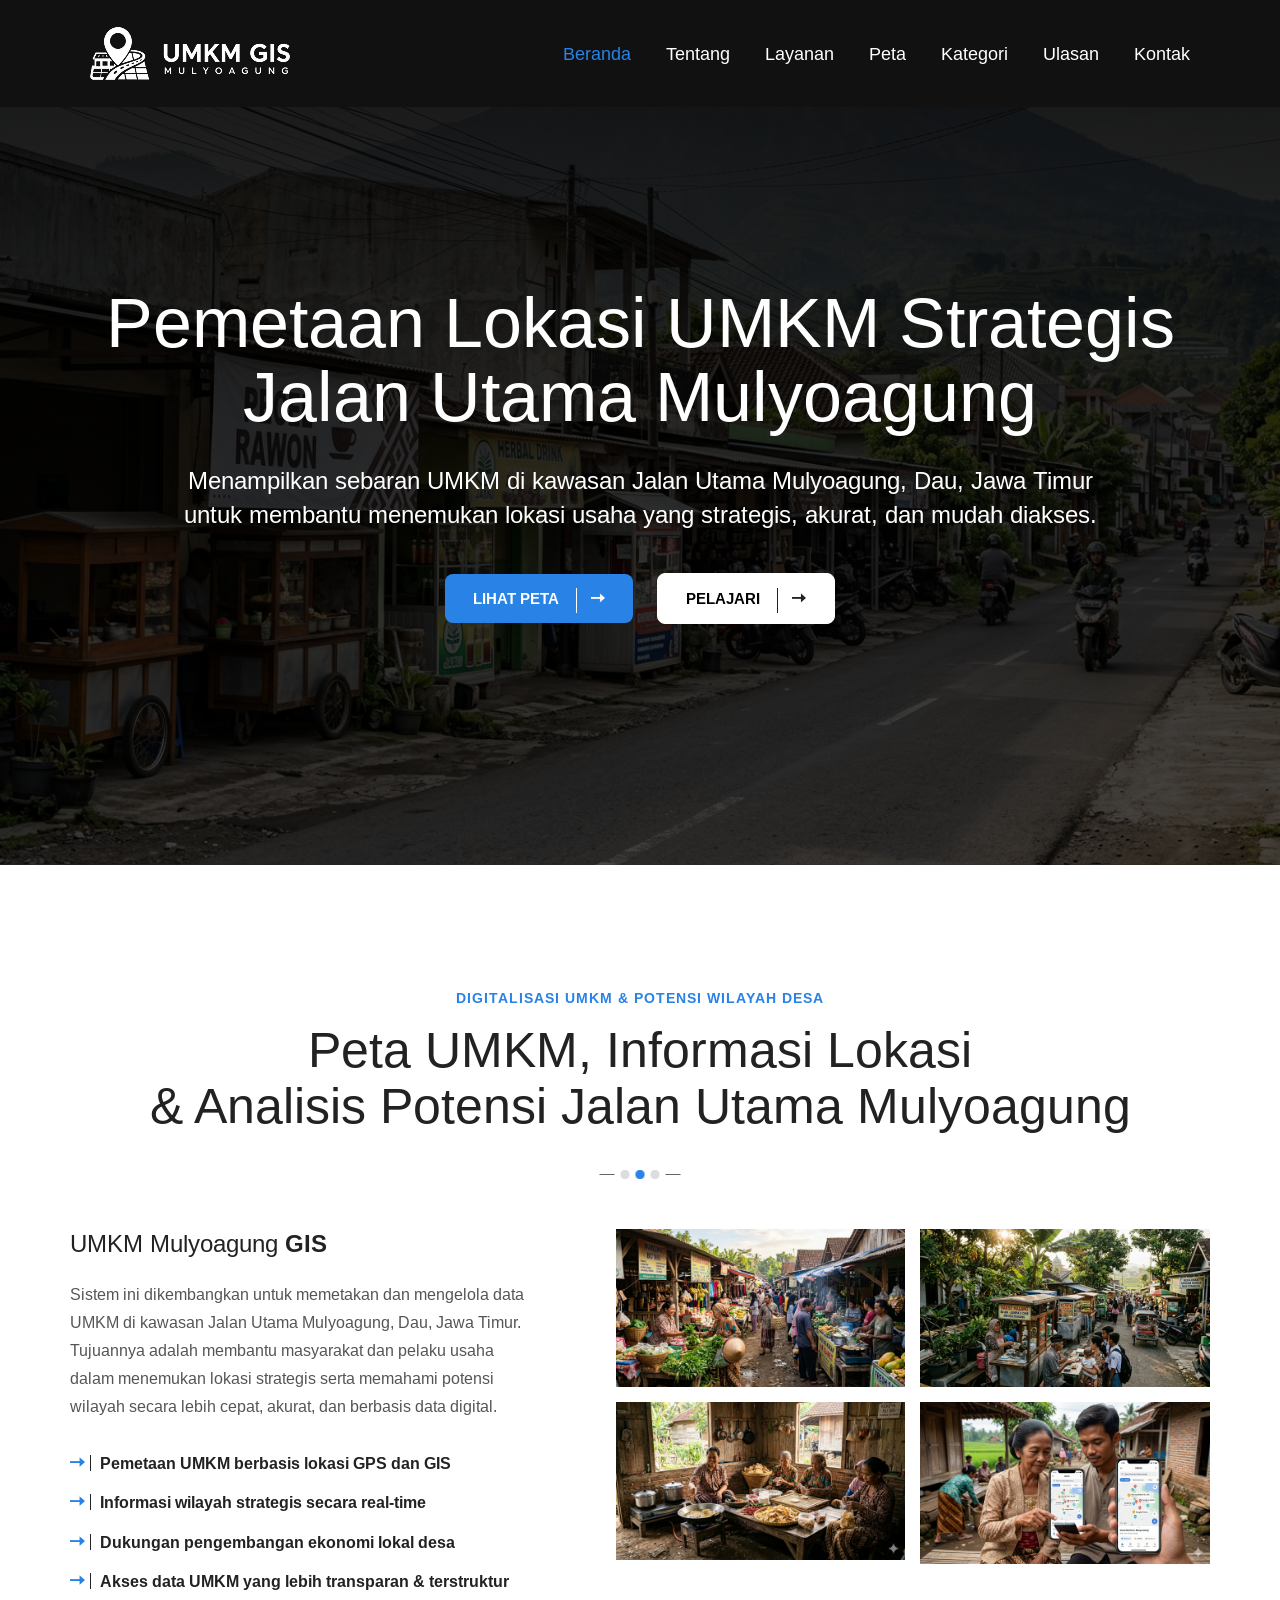
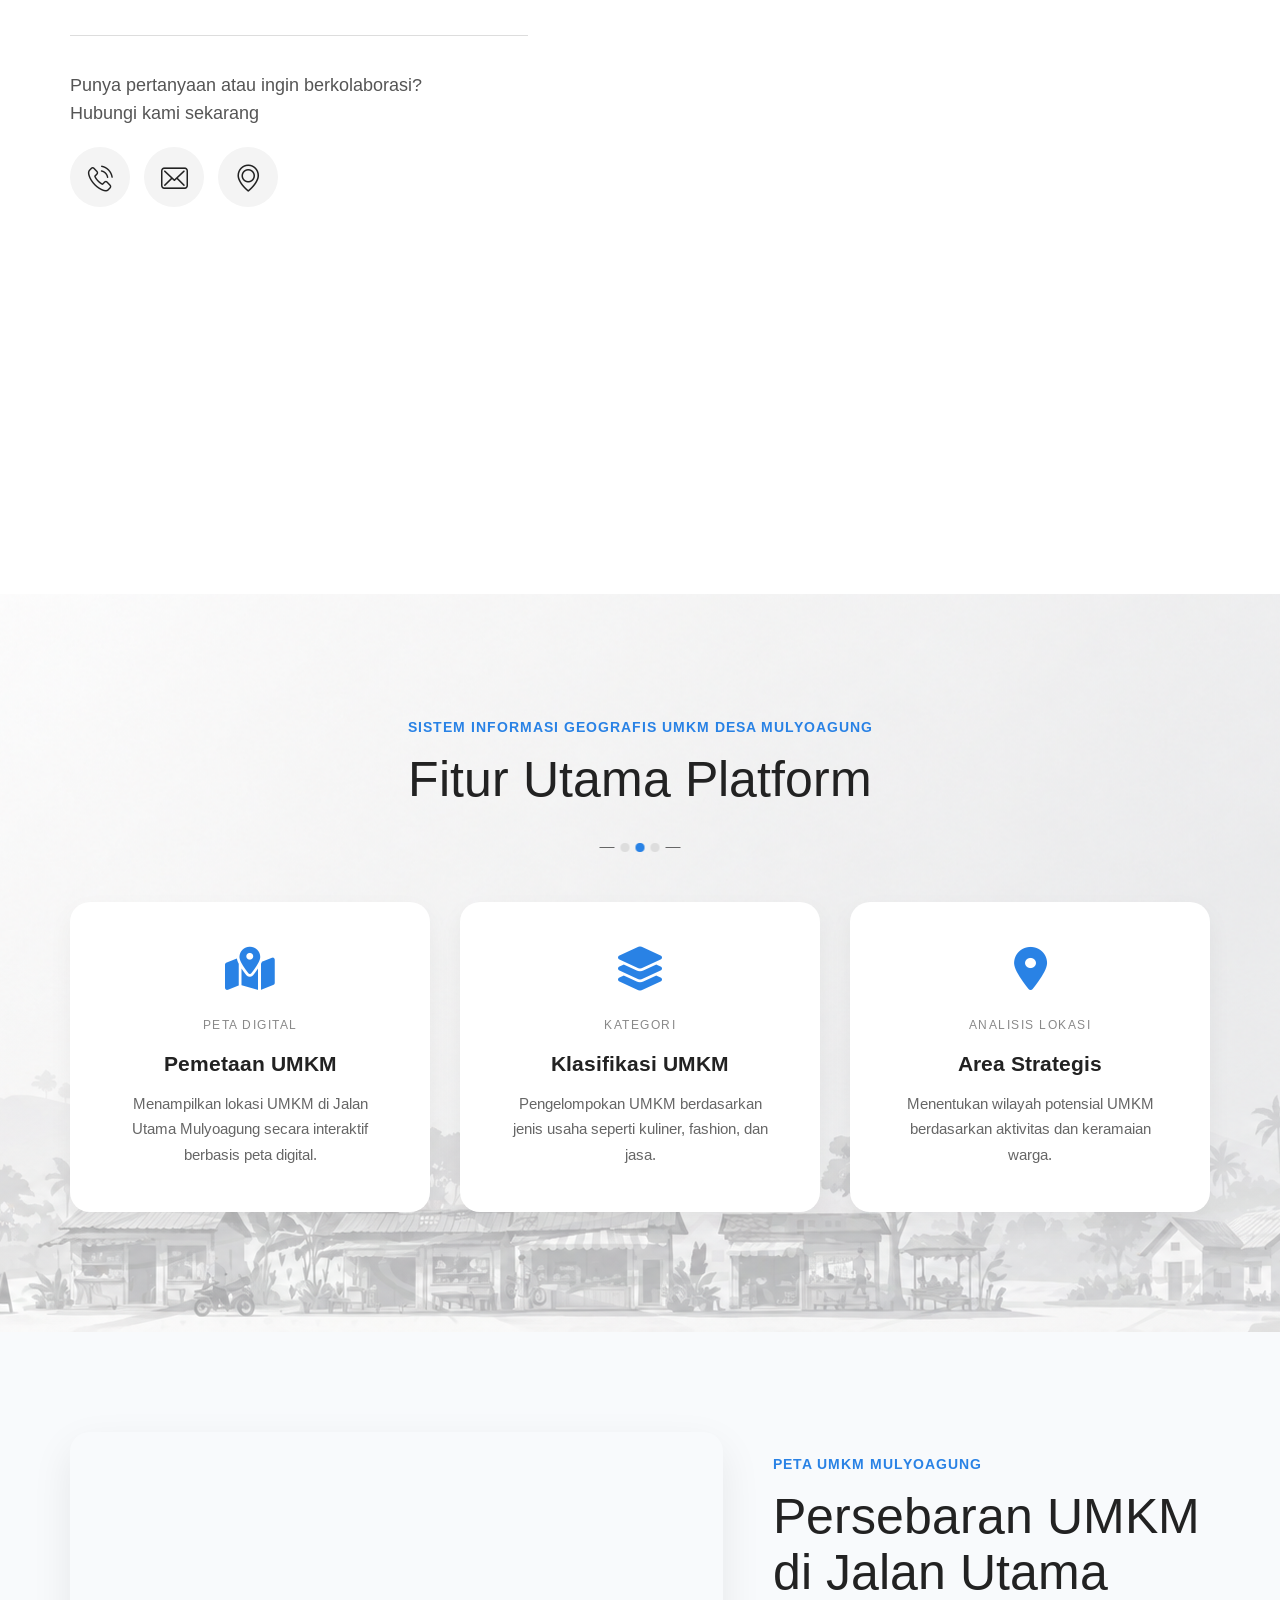
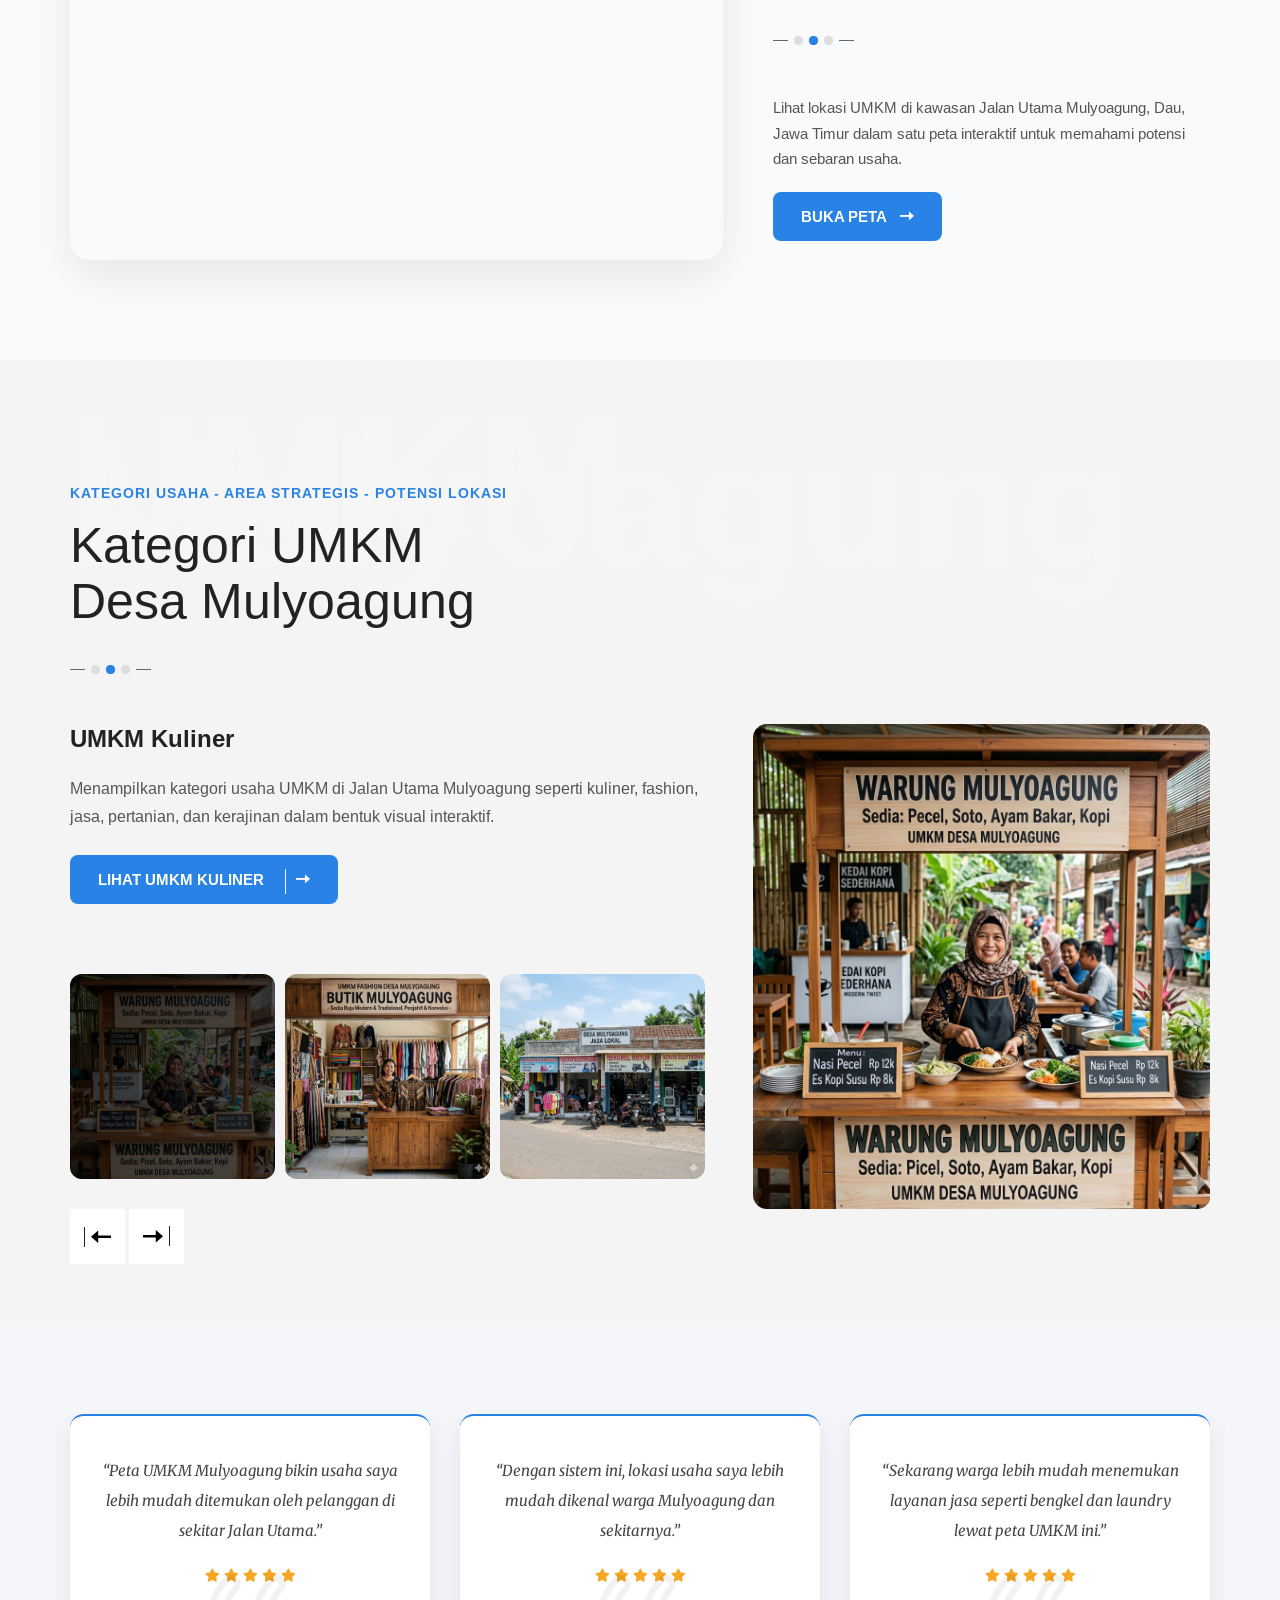
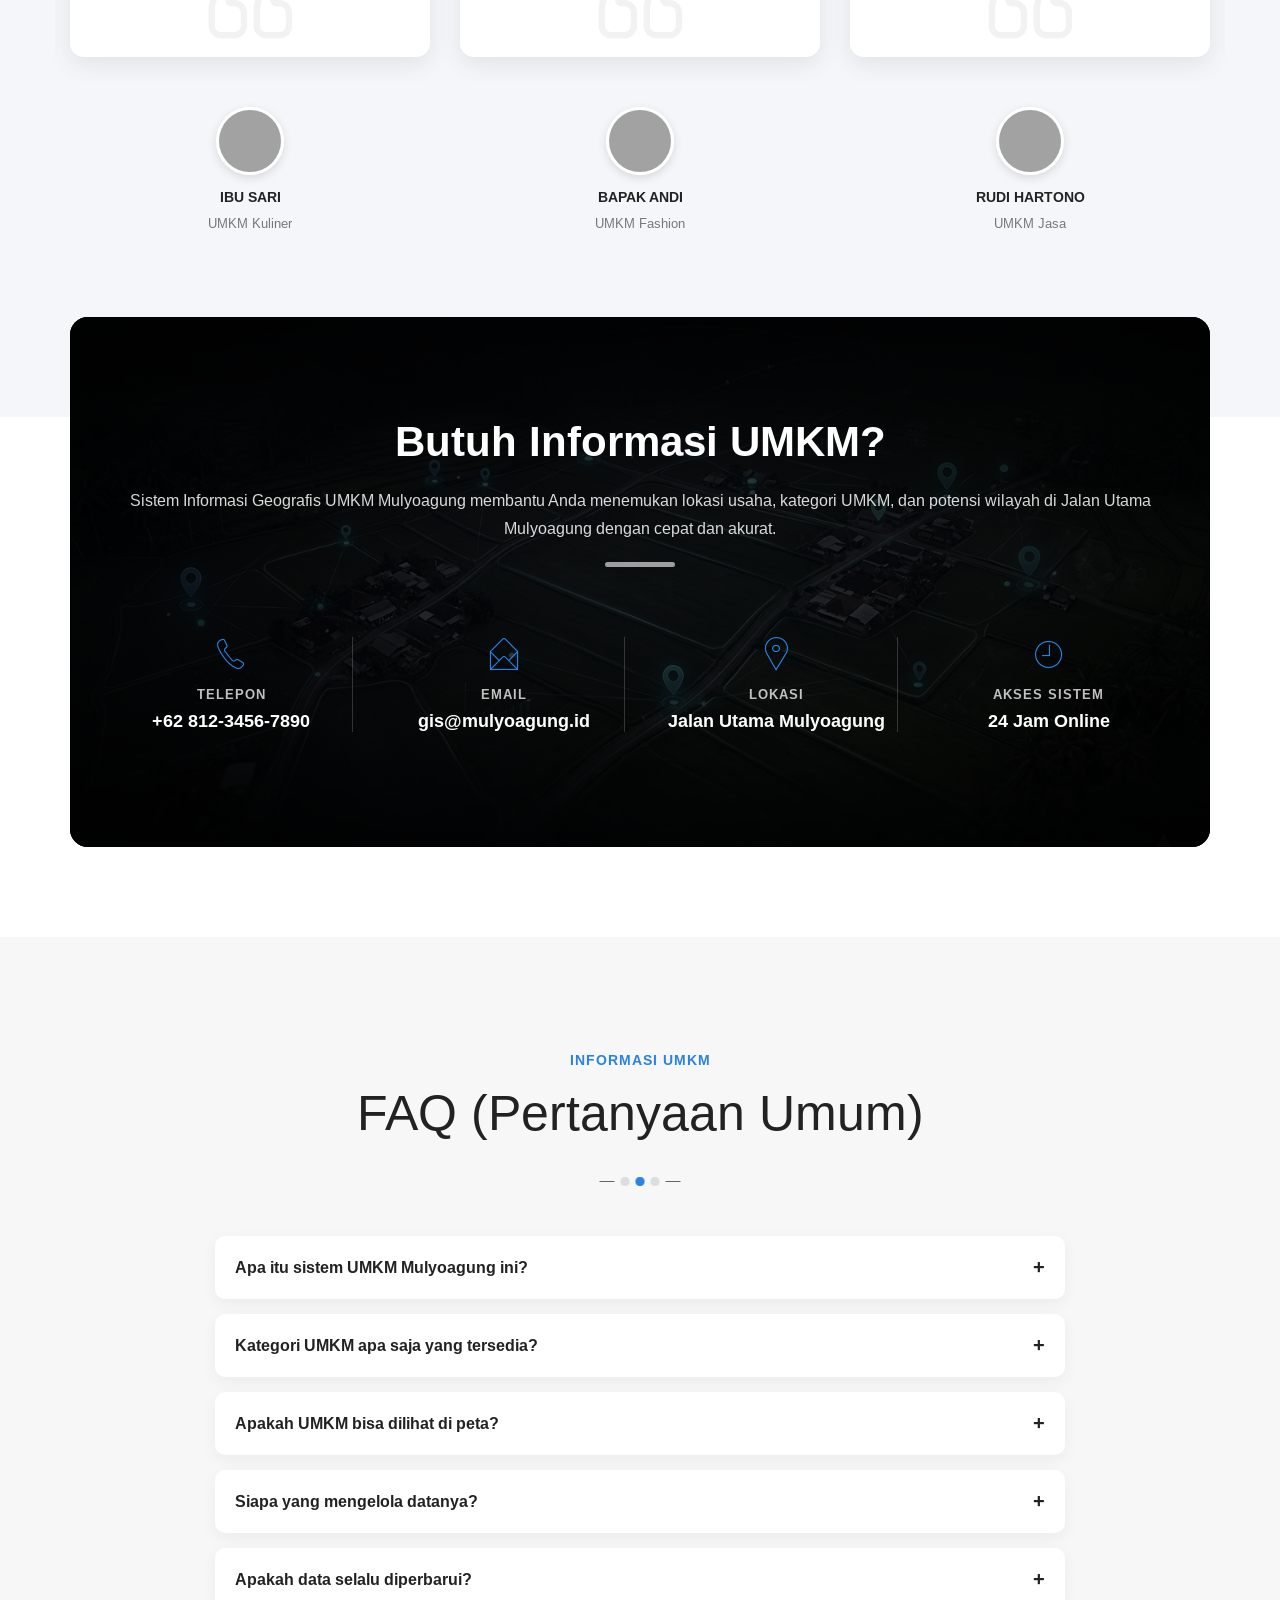
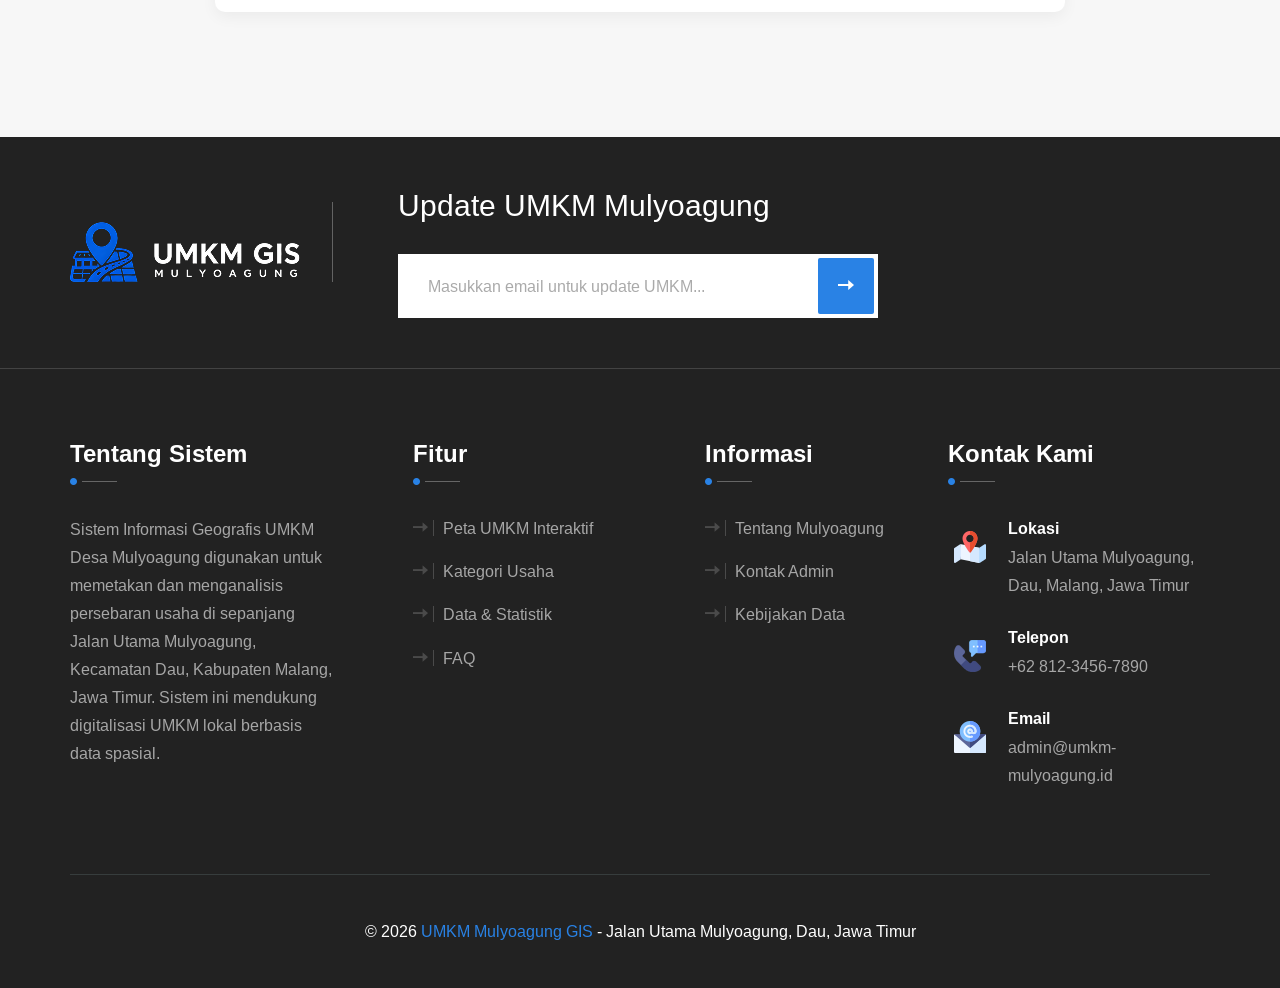
==== commit 438d964e: "update: deskripsi perubahan" ====
--- a/umkm/index.html
+++ b/umkm/index.html
@@ -17,7 +17,7 @@
 <link rel="stylesheet" href="https://cdnjs.cloudflare.com/ajax/libs/font-awesome/6.5.0/css/all.min.css">
 
 <link rel="shortcut icon" href="assets/images/icongis.png" type="image/x-icon">
-<link rel="icon" href="assets/images/favicon.png" type="image/x-icon">
+<link rel="icon" href="assets/images/icongis.png" type="image/x-icon">
 
 <!-- Responsive -->
 <meta http-equiv="X-UA-Compatible" content="IE=edge">
